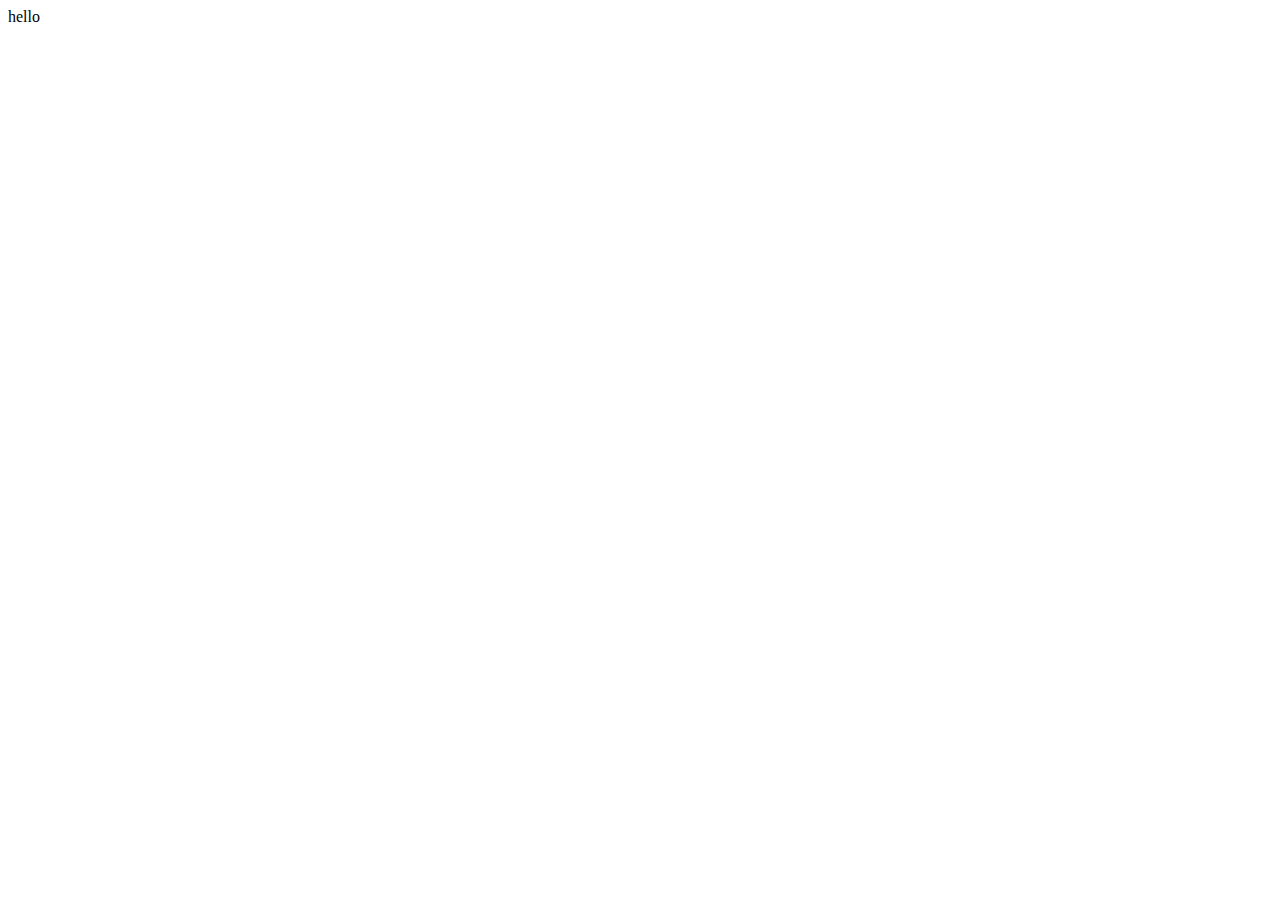
==== index.html @ 144cbc18 "first bit of code" ====
<!DOCTYPE html>
<html lang="en">
<head>
    <meta charset="UTF-8">
    <meta http-equiv="X-UA-Compatible" content="IE=edge">
    <meta name="viewport" content="width=device-width, initial-scale=1.0">
    <title>Document</title>
</head>
<body>
    hello
</body>
</html>
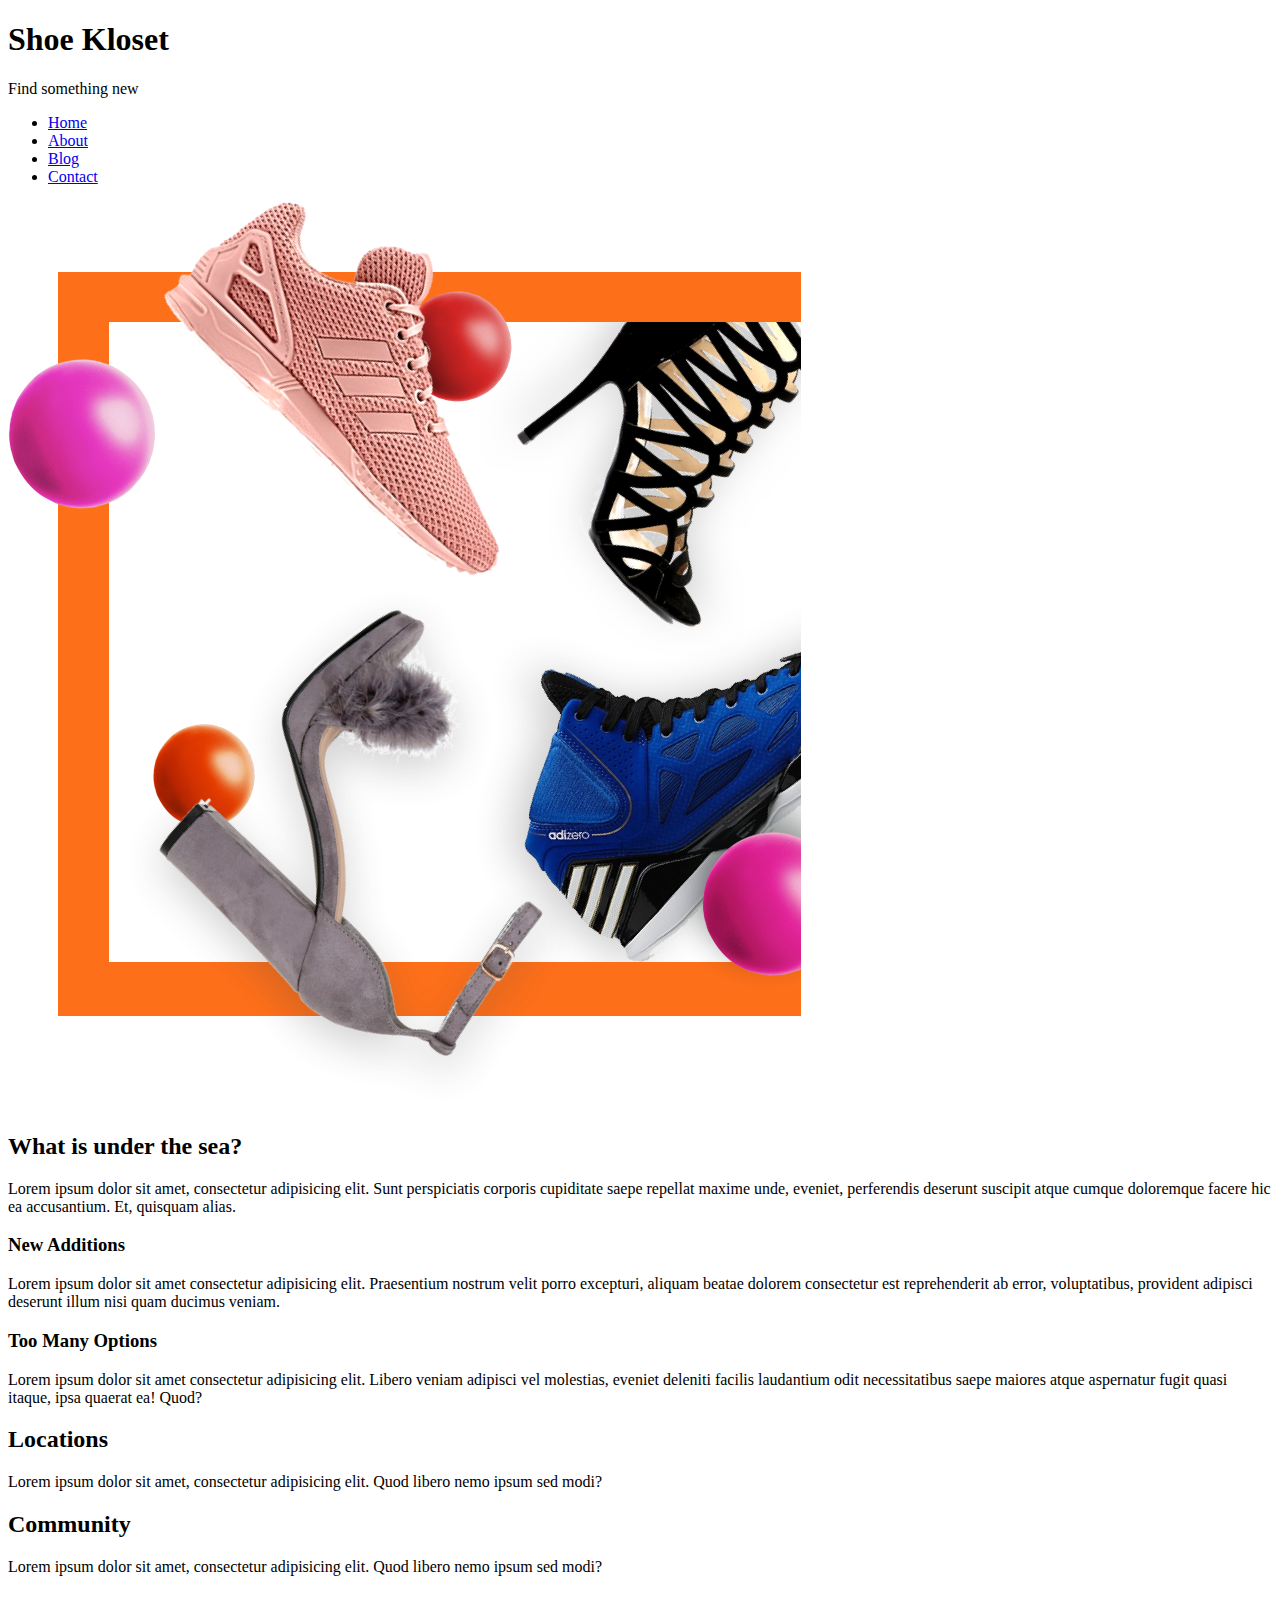
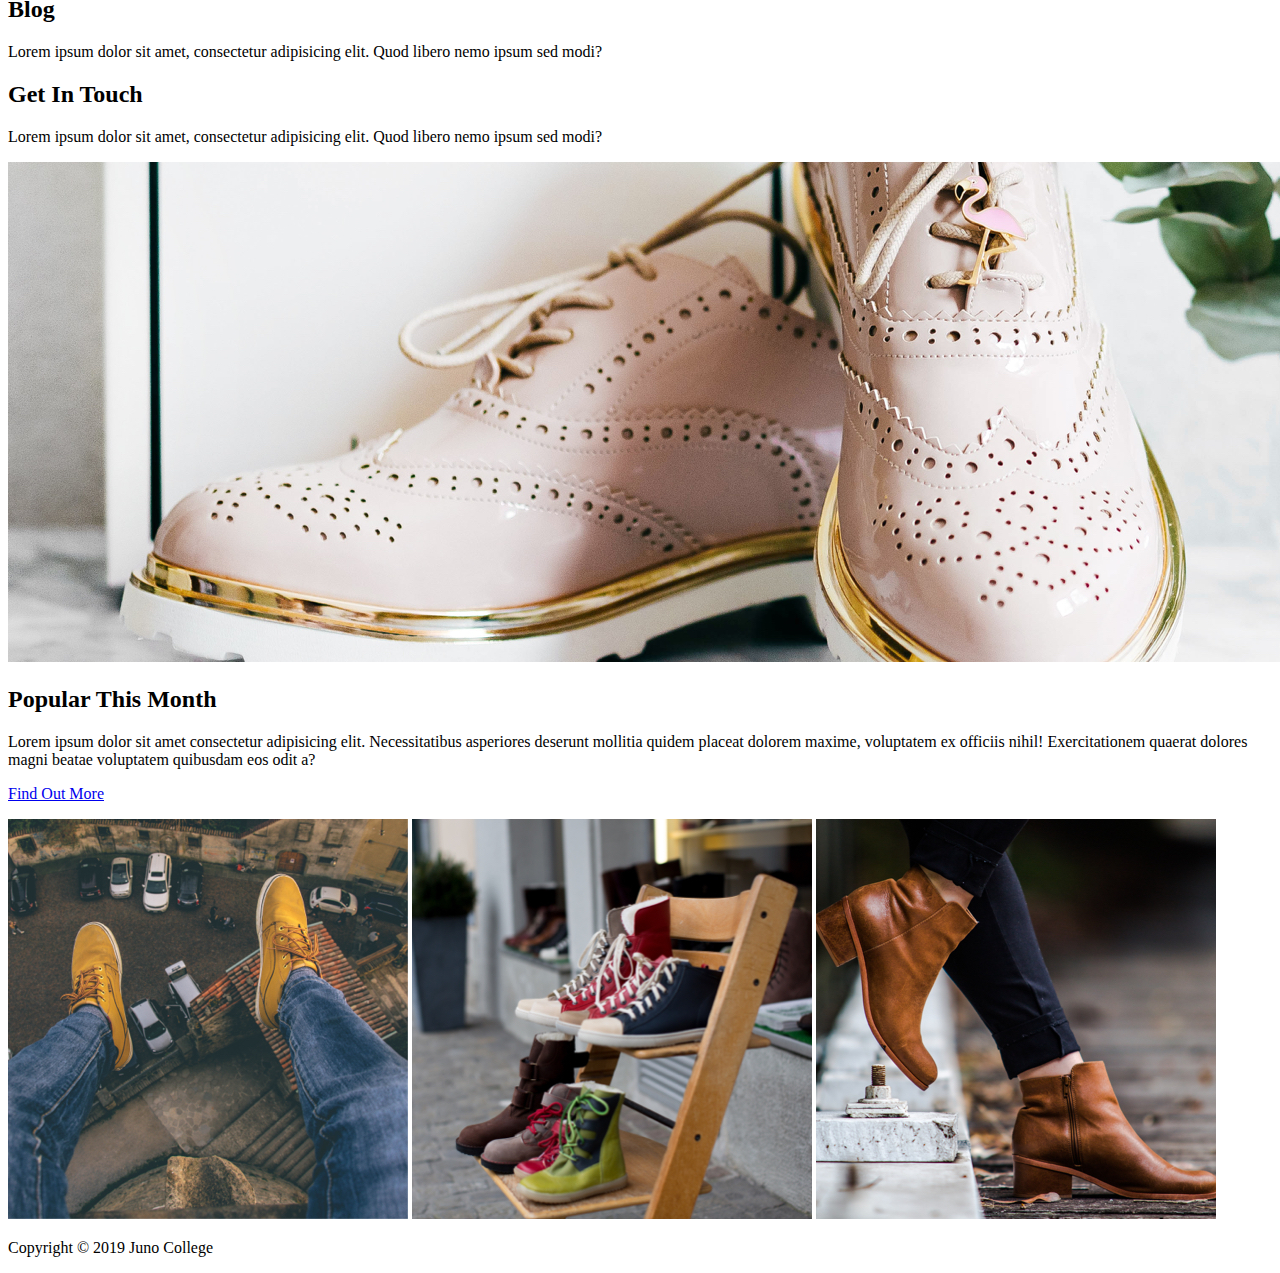
==== commit aa782045: "HTML structure complete" ====
--- a/index.html
+++ b/index.html
@@ -1,12 +1,82 @@
 <!DOCTYPE html>
 <html lang="en">
-<head>
-    <meta charset="UTF-8">
-    <meta http-equiv="X-UA-Compatible" content="IE=edge">
-    <meta name="viewport" content="width=device-width, initial-scale=1.0">
-    <title>Document</title>
-</head>
-<body>
-    hello
-</body>
+    <head>
+        <meta charset="UTF-8">
+        <meta http-equiv="X-UA-Compatible" content="IE=edge">
+        <meta name="viewport" content="width=device-width, initial-scale=1.0">
+        <title>Shoe Kloset</title>
+    </head>
+    <body>
+        <header>
+            <div class="logoText"><h1>Shoe Kloset</h1></div>
+            <div class="tagLine">Find something new</div>
+            <nav>
+                <ul>
+                    <li><a href="./index.html">Home</a></li>
+                    <li><a href="#">About</a></li>
+                    <li><a href="./blog.html">Blog</a></li>
+                    <li><a href="./contact.html">Contact</a></li>
+                </ul>
+            </nav>
+        </header>
+        <div class="floatingBox1"><img src="./assets/home-box-header.png" alt="clipart graphics of shoes and various shapes"></div>
+        <section class="underTheSea">
+            <div class="wrapper flexContainer">
+                <h2>What is under the sea?</h2>
+                <p>Lorem ipsum dolor sit amet, consectetur adipisicing elit. Sunt perspiciatis corporis cupiditate saepe repellat maxime unde, eveniet, perferendis deserunt suscipit atque cumque doloremque facere hic ea accusantium. Et, quisquam alias.</p>
+            </div>
+        </section>
+        <section class="newAdditions">
+            <div class="wrapper flexContainer">
+                <h3>New Additions</h3>
+                <p>Lorem ipsum dolor sit amet consectetur adipisicing elit. Praesentium nostrum velit porro excepturi, aliquam beatae dolorem consectetur est reprehenderit ab error, voluptatibus, provident adipisci deserunt illum nisi quam ducimus veniam.</p>
+            </div>
+        </section>
+        <section class="manyOptions">
+            <div class="wrapper flexContainer">
+                <h3>Too Many Options</h3>
+                <p>Lorem ipsum dolor sit amet consectetur adipisicing elit. Libero veniam adipisci vel molestias, eveniet deleniti facilis laudantium odit necessitatibus saepe maiores atque aspernatur fugit quasi itaque, ipsa quaerat ea! Quod?</p>
+            </div>
+        </section>
+        <section class="middleLinks">
+            <div class="wrapper flexContainer">
+                <div class="locationsBox">
+                    <h2>Locations</h2>
+                    <p>Lorem ipsum dolor sit amet, consectetur adipisicing elit. Quod libero nemo ipsum sed modi?</p>
+                </div>
+                <div class="communityBox">
+                    <h2>Community</h2>
+                    <p>Lorem ipsum dolor sit amet, consectetur adipisicing elit. Quod libero nemo ipsum sed modi?</p>
+                </div>
+                <div class="blogBox">
+                    <h2>Blog</h2>
+                    <p>Lorem ipsum dolor sit amet, consectetur adipisicing elit. Quod libero nemo ipsum sed modi?</p>
+                </div>
+                <div class="contactBox">
+                    <h2>Get In Touch</h2>
+                    <p>Lorem ipsum dolor sit amet, consectetur adipisicing elit. Quod libero nemo ipsum sed modi?</p>
+                </div>
+            </div>
+        </section>
+        <section class="shoeBanner">
+            <img src="./assets/banner.jpg" alt="A fashionable pair of white shoes.">
+        </section>
+        <section class="monthlyFeature">
+            <div class="wrapper flexContainer">
+                <h2>Popular This Month</h2>
+                <p>Lorem ipsum dolor sit amet consectetur adipisicing elit. Necessitatibus asperiores deserunt mollitia quidem placeat dolorem maxime, voluptatem ex officiis nihil! Exercitationem quaerat dolores magni beatae voluptatem quibusdam eos odit a?</p>
+                <p><a href="#">Find Out More</a></p>
+            </div>
+        </section>
+        <section class="bottomGallery">
+            <div class="wrapper flexContainer">
+                <img src="./assets/gallery-image-1.jpg">
+                <img src="./assets/gallery-image-2.jpg">
+                <img src="./assets/gallery-image-3.jpg">
+            </div>
+        </section>
+        <footer>
+            <p>Copyright © 2019 Juno College</p>
+        </footer>
+    </body>
 </html>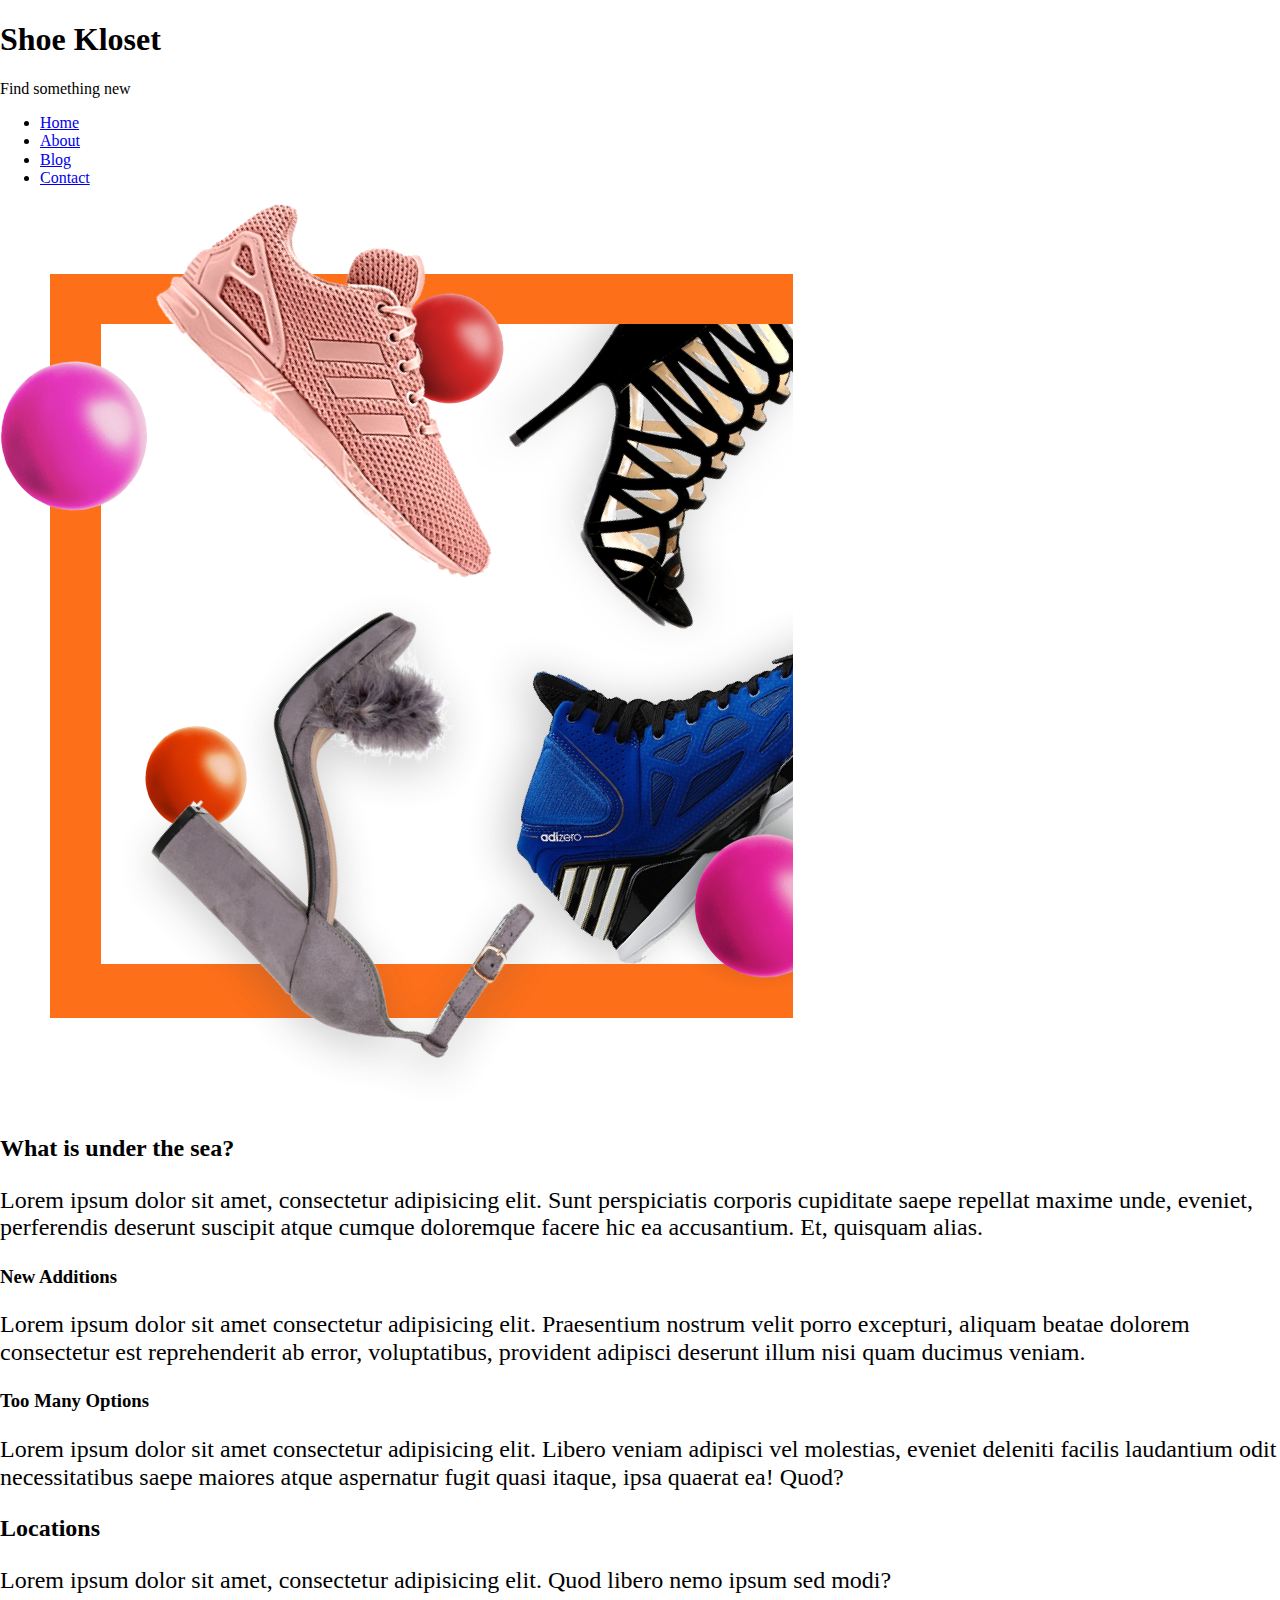
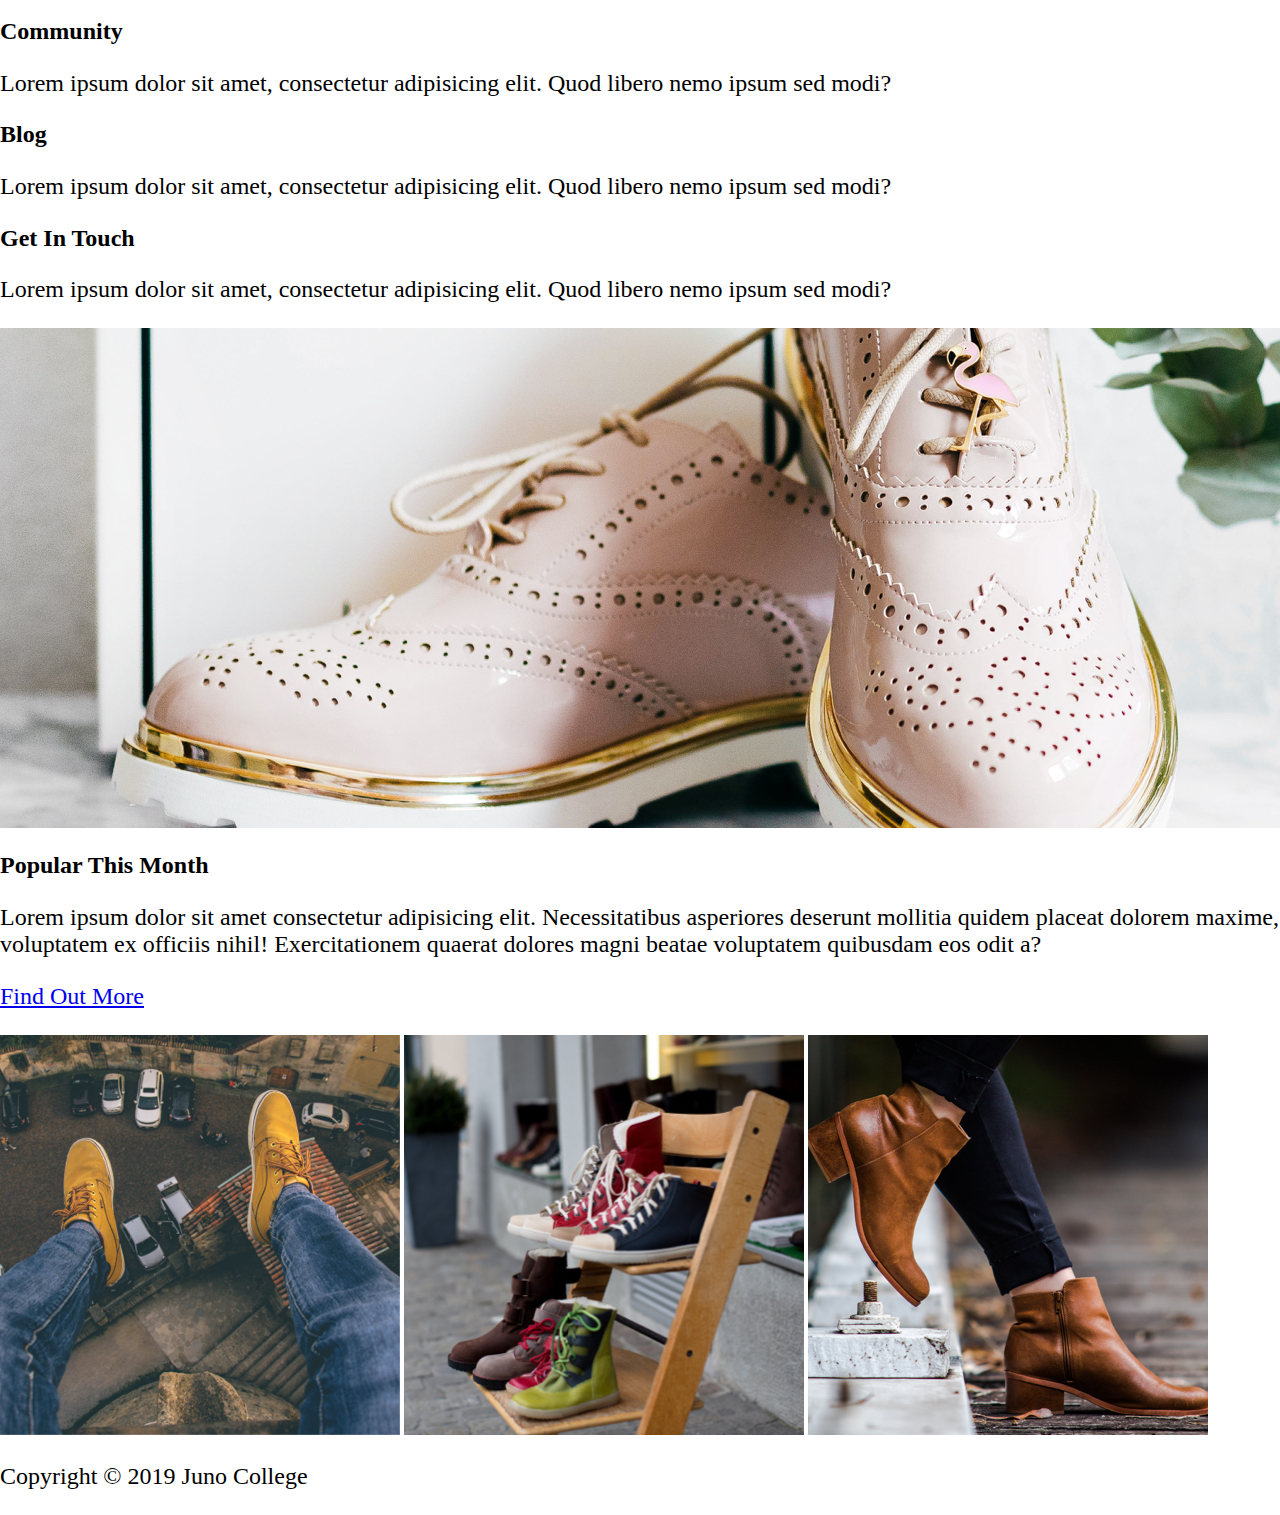
==== commit 2d0ac1e2: "added all sass style files" ====
--- a/index.html
+++ b/index.html
@@ -5,6 +5,7 @@
         <meta http-equiv="X-UA-Compatible" content="IE=edge">
         <meta name="viewport" content="width=device-width, initial-scale=1.0">
         <title>Shoe Kloset</title>
+        <link rel="stylesheet" href="./styles/styles.css">
     </head>
     <body>
         <header>
--- a/styles/styles.css
+++ b/styles/styles.css
@@ -0,0 +1,231 @@
+html {
+  line-height: 1.15;
+  -ms-text-size-adjust: 100%;
+  -webkit-text-size-adjust: 100%;
+}
+
+body {
+  margin: 0;
+}
+
+article, aside, footer, header, nav, section {
+  display: block;
+}
+
+h1 {
+  font-size: 2em;
+  margin: 0.67em 0;
+}
+
+figcaption, figure, main {
+  display: block;
+}
+
+figure {
+  margin: 1em 40px;
+}
+
+hr {
+  -webkit-box-sizing: content-box;
+          box-sizing: content-box;
+  height: 0;
+  overflow: visible;
+}
+
+pre {
+  font-family: monospace, monospace;
+  font-size: 1em;
+}
+
+a {
+  background-color: transparent;
+  -webkit-text-decoration-skip: objects;
+}
+
+abbr[title] {
+  border-bottom: none;
+  text-decoration: underline;
+  -webkit-text-decoration: underline dotted;
+          text-decoration: underline dotted;
+}
+
+b, strong {
+  font-weight: inherit;
+}
+
+b, strong {
+  font-weight: bolder;
+}
+
+code, kbd, samp {
+  font-family: monospace, monospace;
+  font-size: 1em;
+}
+
+dfn {
+  font-style: italic;
+}
+
+mark {
+  background-color: #ff0;
+  color: #000;
+}
+
+small {
+  font-size: 80%;
+}
+
+sub, sup {
+  font-size: 75%;
+  line-height: 0;
+  position: relative;
+  vertical-align: baseline;
+}
+
+sub {
+  bottom: -0.25em;
+}
+
+sup {
+  top: -0.5em;
+}
+
+audio, video {
+  display: inline-block;
+}
+
+audio:not([controls]) {
+  display: none;
+  height: 0;
+}
+
+img {
+  border-style: none;
+}
+
+svg:not(:root) {
+  overflow: hidden;
+}
+
+button, input, optgroup, select, textarea {
+  font-family: sans-serif;
+  font-size: 100%;
+  line-height: 1.15;
+  margin: 0;
+}
+
+button, input {
+  overflow: visible;
+}
+
+button, select {
+  text-transform: none;
+}
+
+button, html [type=button], [type=reset], [type=submit] {
+  -webkit-appearance: button;
+}
+
+button::-moz-focus-inner, [type=button]::-moz-focus-inner, [type=reset]::-moz-focus-inner, [type=submit]::-moz-focus-inner {
+  border-style: none;
+  padding: 0;
+}
+
+button:-moz-focusring, [type=button]:-moz-focusring, [type=reset]:-moz-focusring, [type=submit]:-moz-focusring {
+  outline: 1px dotted ButtonText;
+}
+
+fieldset {
+  padding: 0.35em 0.75em 0.625em;
+}
+
+legend {
+  -webkit-box-sizing: border-box;
+          box-sizing: border-box;
+  color: inherit;
+  display: table;
+  max-width: 100%;
+  padding: 0;
+  white-space: normal;
+}
+
+progress {
+  display: inline-block;
+  vertical-align: baseline;
+}
+
+textarea {
+  overflow: auto;
+}
+
+[type=checkbox], [type=radio] {
+  -webkit-box-sizing: border-box;
+          box-sizing: border-box;
+  padding: 0;
+}
+
+[type=number]::-webkit-inner-spin-button, [type=number]::-webkit-outer-spin-button {
+  height: auto;
+}
+
+[type=search] {
+  -webkit-appearance: textfield;
+  outline-offset: -2px;
+}
+
+[type=search]::-webkit-search-cancel-button, [type=search]::-webkit-search-decoration {
+  -webkit-appearance: none;
+}
+
+::-webkit-file-upload-button {
+  -webkit-appearance: button;
+  font: inherit;
+}
+
+details, menu {
+  display: block;
+}
+
+summary {
+  display: list-item;
+}
+
+canvas {
+  display: inline-block;
+}
+
+template {
+  display: none;
+}
+
+[hidden] {
+  display: none;
+}
+
+html {
+  -webkit-box-sizing: border-box;
+          box-sizing: border-box;
+}
+
+*, *:before, *:after {
+  -webkit-box-sizing: inherit;
+          box-sizing: inherit;
+}
+
+.sr-only {
+  position: absolute;
+  width: 1px;
+  height: 1px;
+  margin: -1px;
+  border: 0;
+  padding: 0;
+  white-space: nowrap;
+  -webkit-clip-path: inset(100%);
+          clip-path: inset(100%);
+  clip: rect(0 0 0 0);
+  overflow: hidden;
+}
+
+p {
+  font-size: x-large;
+}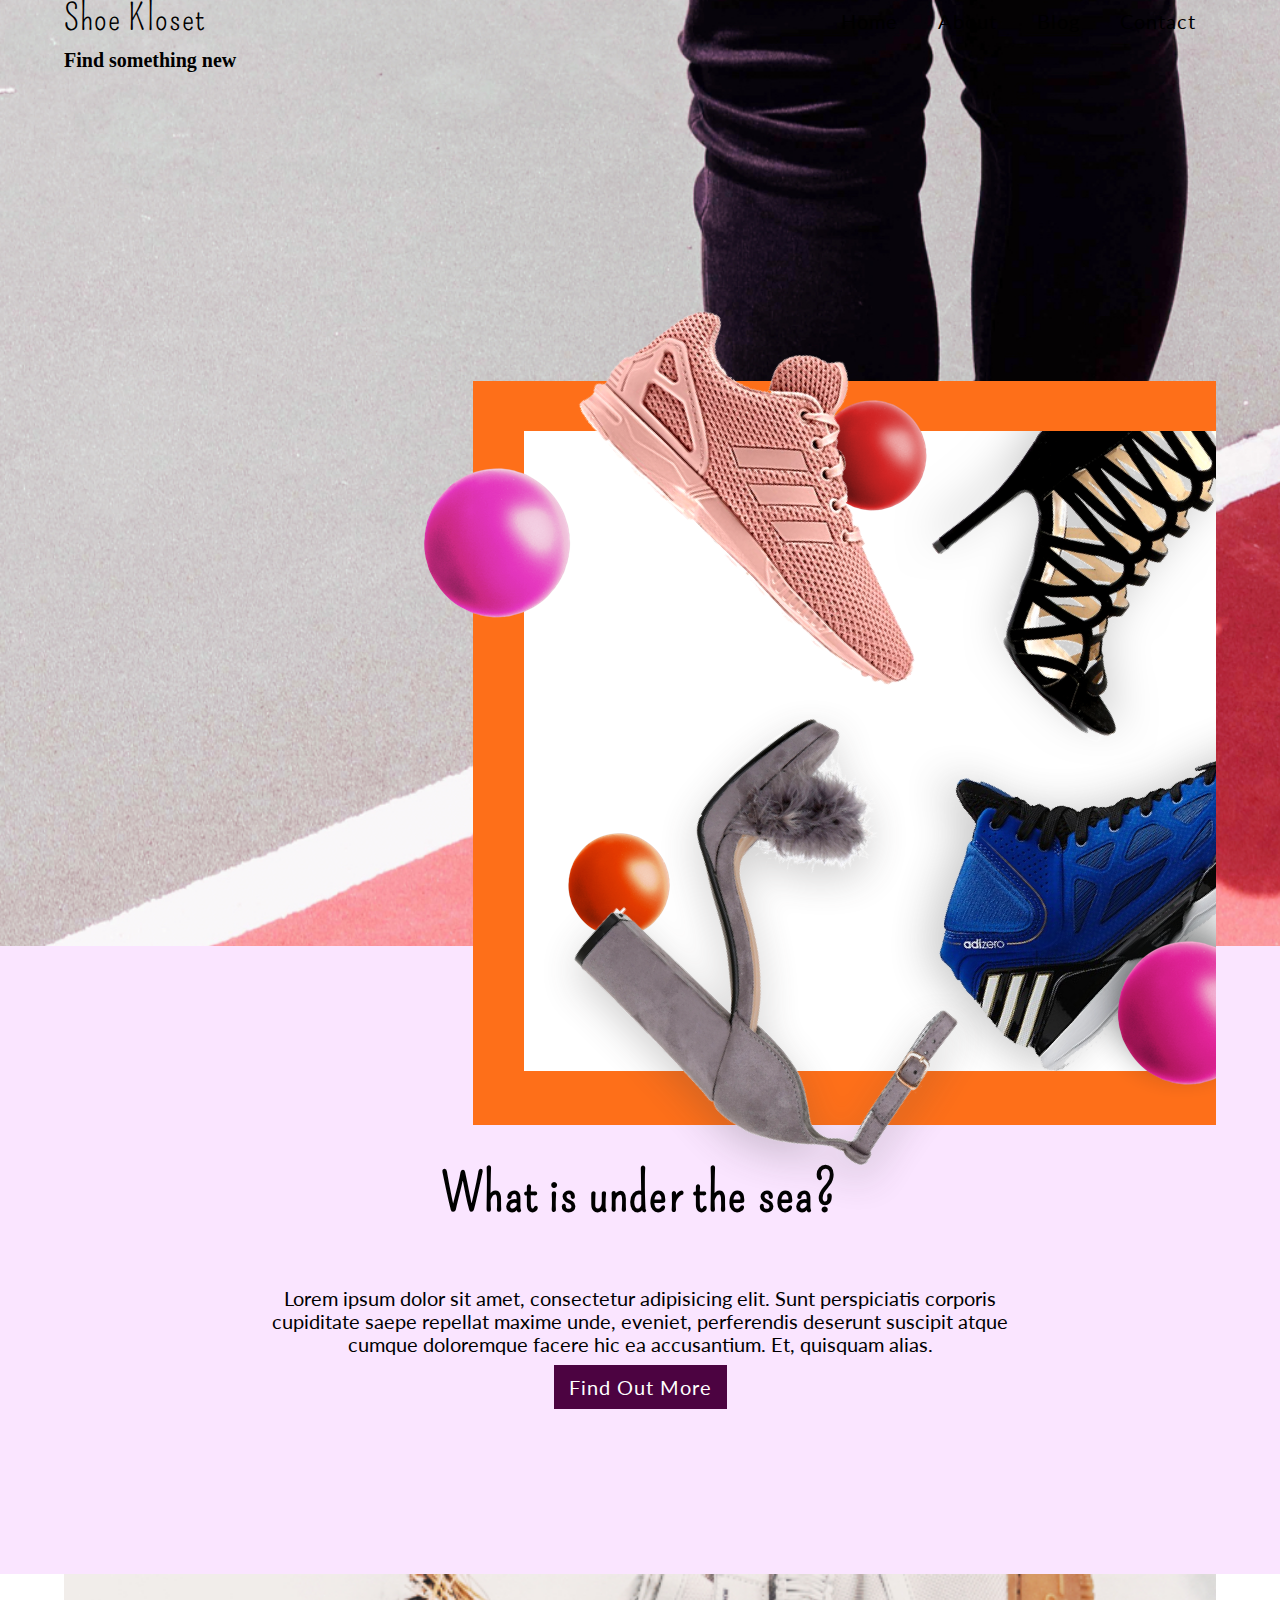
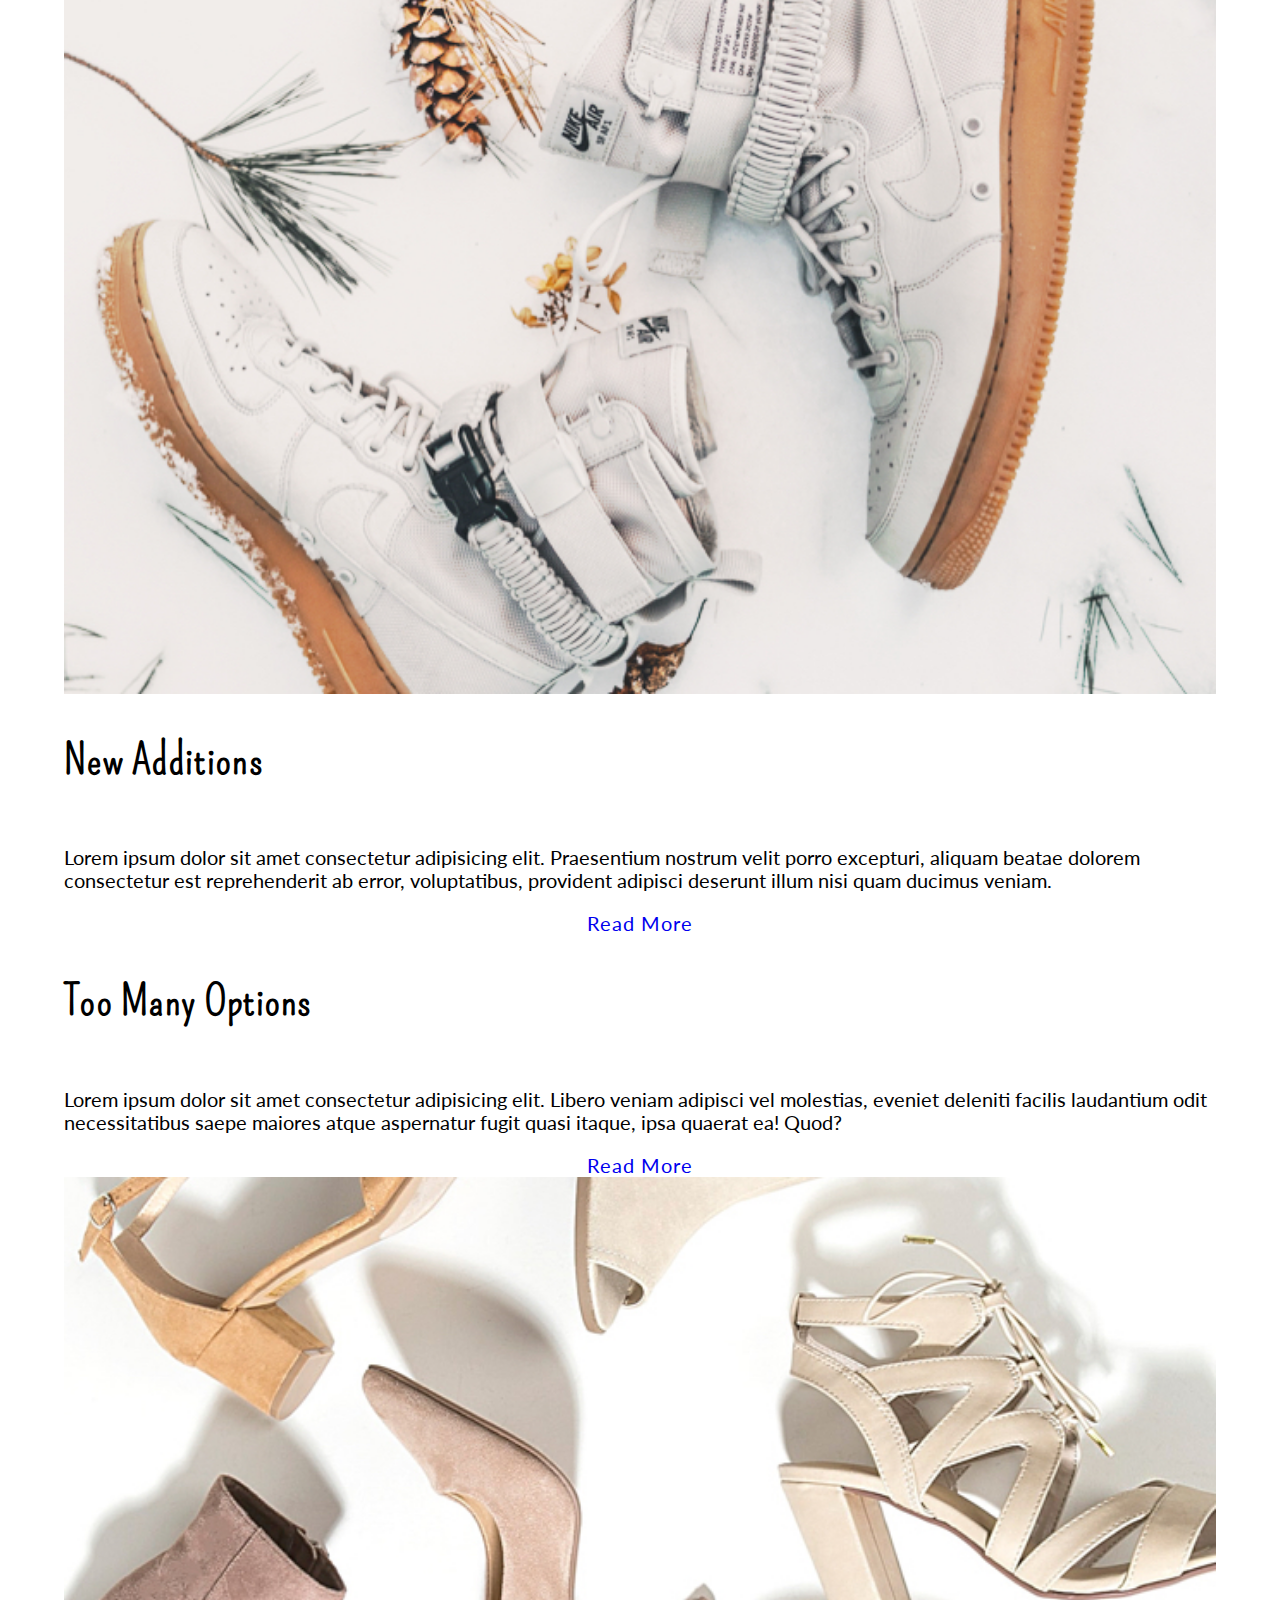
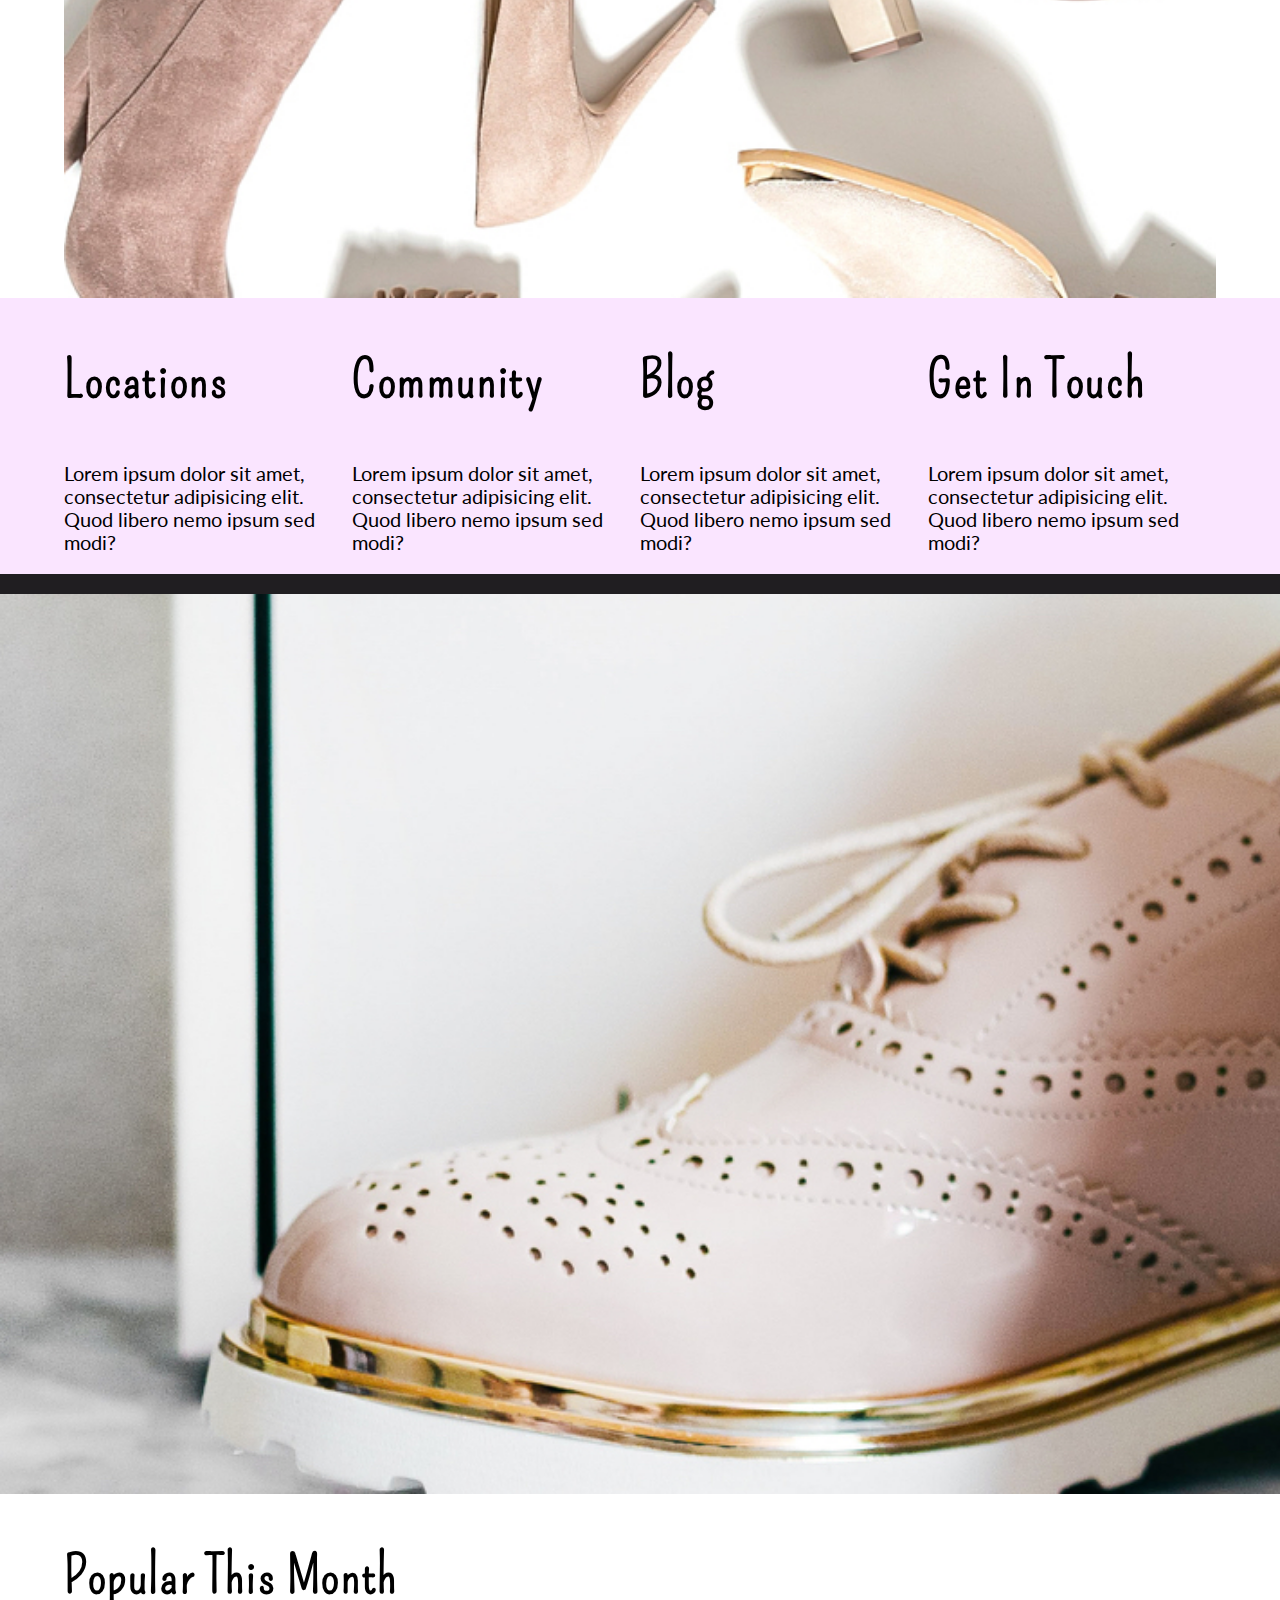
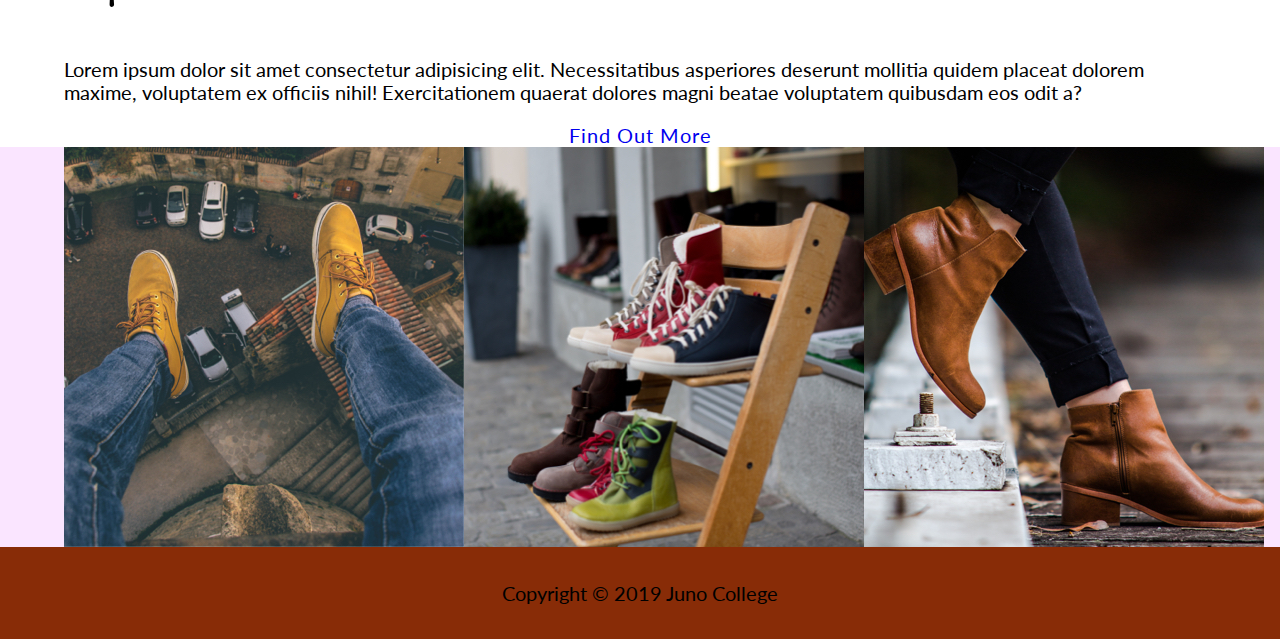
==== commit cd21b834: "initial body CSS styling" ====
--- a/index.html
+++ b/index.html
@@ -6,71 +6,96 @@
         <meta name="viewport" content="width=device-width, initial-scale=1.0">
         <title>Shoe Kloset</title>
         <link rel="stylesheet" href="./styles/styles.css">
+        <link rel="preconnect" href="https://fonts.googleapis.com">
+<link rel="preconnect" href="https://fonts.gstatic.com" crossorigin>
+<link href="https://fonts.googleapis.com/css2?family=Lato:wght@400;700&family=Pompiere&display=swap" rel="stylesheet">
     </head>
     <body>
         <header>
-            <div class="logoText"><h1>Shoe Kloset</h1></div>
-            <div class="tagLine">Find something new</div>
-            <nav>
-                <ul>
-                    <li><a href="./index.html">Home</a></li>
-                    <li><a href="#">About</a></li>
-                    <li><a href="./blog.html">Blog</a></li>
-                    <li><a href="./contact.html">Contact</a></li>
-                </ul>
-            </nav>
+            <div class="wrapper flexContainerCol">
+                <div class="topHeader">
+                    <div class="logoText">Shoe Kloset</div>
+                    <nav>
+                        <ul>
+                            <li><a href="./index.html">Home</a></li>
+                            <li><a href="#">About</a></li>
+                            <li><a href="./blog.html">Blog</a></li>
+                            <li><a href="./contact.html">Contact</a></li>
+                        </ul>
+                    </nav>
+                </div>
+                <div class="botHeader">
+                    <div class="tagLine"><h1>Find something new</h1></div>
+                    <div class="floatingBox1"><img src="./assets/home-box-header.png" alt="clipart graphics of shoes and various shapes"></div>
+                </div>
+            </div>
+            <!-- think about putting this image inside the header position:aboslute change size with media querie, potentially remove image in mobile-->
         </header>
-        <div class="floatingBox1"><img src="./assets/home-box-header.png" alt="clipart graphics of shoes and various shapes"></div>
         <section class="underTheSea">
-            <div class="wrapper flexContainer">
-                <h2>What is under the sea?</h2>
+            <div class="wrapper flexContainerCol">
+                <!-- consider keeping H2 number in order for accessibility -->
+                <h2 class="h4">What is under the sea?</h2>
                 <p>Lorem ipsum dolor sit amet, consectetur adipisicing elit. Sunt perspiciatis corporis cupiditate saepe repellat maxime unde, eveniet, perferendis deserunt suscipit atque cumque doloremque facere hic ea accusantium. Et, quisquam alias.</p>
+                <div class="button"><a href="#">Find Out More</a></div>
             </div>
         </section>
+        <!-- consider grouping the next two sections into one -->
         <section class="newAdditions">
-            <div class="wrapper flexContainer">
-                <h3>New Additions</h3>
+            <div class="wrapper flexContainerCol">
+                <img src="./assets/left-image.jpg" alt="a pair of white leather shoes">
+                <h3 class="h6">New Additions</h3>
                 <p>Lorem ipsum dolor sit amet consectetur adipisicing elit. Praesentium nostrum velit porro excepturi, aliquam beatae dolorem consectetur est reprehenderit ab error, voluptatibus, provident adipisci deserunt illum nisi quam ducimus veniam.</p>
+                <div class="button"><a href="#">Read More</a></div>
             </div>
         </section>
         <section class="manyOptions">
-            <div class="wrapper flexContainer">
-                <h3>Too Many Options</h3>
+            <div class="wrapper flexContainerCol">
+                <h3 class="h6">Too Many Options</h3>
                 <p>Lorem ipsum dolor sit amet consectetur adipisicing elit. Libero veniam adipisci vel molestias, eveniet deleniti facilis laudantium odit necessitatibus saepe maiores atque aspernatur fugit quasi itaque, ipsa quaerat ea! Quod?</p>
+                <div class="button"><a href="#">Read More</a></div>
+                <img src="./assets/right-image.jpg" alt="many beige shoes agains a white background">
             </div>
         </section>
         <section class="middleLinks">
-            <div class="wrapper flexContainer">
+            <div class="wrapper flexContainerRow">
                 <div class="locationsBox">
-                    <h2>Locations</h2>
+                    <!-- add icons -->
+                    <h3 class="h2">Locations</h3>
                     <p>Lorem ipsum dolor sit amet, consectetur adipisicing elit. Quod libero nemo ipsum sed modi?</p>
                 </div>
                 <div class="communityBox">
-                    <h2>Community</h2>
+                    <!-- add icons -->
+                    <h3 class="h2">Community</h3>
                     <p>Lorem ipsum dolor sit amet, consectetur adipisicing elit. Quod libero nemo ipsum sed modi?</p>
                 </div>
                 <div class="blogBox">
-                    <h2>Blog</h2>
+                    <!-- add icons -->
+                    <h3 class="h2">Blog</h3>
                     <p>Lorem ipsum dolor sit amet, consectetur adipisicing elit. Quod libero nemo ipsum sed modi?</p>
                 </div>
                 <div class="contactBox">
-                    <h2>Get In Touch</h2>
+                    <!-- add icons -->
+                    <h3 class="h2">Get In Touch</h3>
                     <p>Lorem ipsum dolor sit amet, consectetur adipisicing elit. Quod libero nemo ipsum sed modi?</p>
                 </div>
             </div>
         </section>
+        <!-- consider making a div part of next section -->
         <section class="shoeBanner">
-            <img src="./assets/banner.jpg" alt="A fashionable pair of white shoes.">
+            <p>&nbsp;</p>
         </section>
         <section class="monthlyFeature">
-            <div class="wrapper flexContainer">
-                <h2>Popular This Month</h2>
-                <p>Lorem ipsum dolor sit amet consectetur adipisicing elit. Necessitatibus asperiores deserunt mollitia quidem placeat dolorem maxime, voluptatem ex officiis nihil! Exercitationem quaerat dolores magni beatae voluptatem quibusdam eos odit a?</p>
-                <p><a href="#">Find Out More</a></p>
+            <div class="wrapper flexContainerRow">
+                <!-- add image -->
+                <div class="monthlyFeatureText">
+                    <h3 class="h2">Popular This Month</h3>
+                    <p>Lorem ipsum dolor sit amet consectetur adipisicing elit. Necessitatibus asperiores deserunt mollitia quidem placeat dolorem maxime, voluptatem ex officiis nihil! Exercitationem quaerat dolores magni beatae voluptatem quibusdam eos odit a?</p>
+                    <div class="button"><a href="#">Find Out More</a></div>
+                </div>
             </div>
         </section>
         <section class="bottomGallery">
-            <div class="wrapper flexContainer">
+            <div class="wrapper flexContainerRow">
                 <img src="./assets/gallery-image-1.jpg">
                 <img src="./assets/gallery-image-2.jpg">
                 <img src="./assets/gallery-image-3.jpg">
--- a/styles/styles.css
+++ b/styles/styles.css
@@ -1,3 +1,158 @@
+footer {
+  background-color: #882c07;
+  margin: auto;
+  text-align: center;
+  padding: 10px 10px 10px 10px;
+}
+
+header {
+  background-image: url(../assets/header-image.jpg);
+  background-repeat: no-repeat;
+  background-size: cover;
+  min-height: 100vh;
+  /* padding: 45px 0; */
+}
+
+.topHeader {
+  display: -webkit-box;
+  display: -ms-flexbox;
+  display: flex;
+  -webkit-box-orient: horizontal;
+  -webkit-box-direction: normal;
+      -ms-flex-direction: row;
+          flex-direction: row;
+  -webkit-box-pack: justify;
+      -ms-flex-pack: justify;
+          justify-content: space-between;
+}
+
+.botHeader {
+  display: -webkit-box;
+  display: -ms-flexbox;
+  display: flex;
+  -webkit-box-orient: horizontal;
+  -webkit-box-direction: normal;
+      -ms-flex-direction: row;
+          flex-direction: row;
+  -webkit-box-pack: justify;
+      -ms-flex-pack: justify;
+          justify-content: space-between;
+}
+
+header nav ul {
+  display: -webkit-box;
+  display: -ms-flexbox;
+  display: flex;
+  -webkit-box-orient: horizontal;
+  -webkit-box-direction: normal;
+      -ms-flex-direction: row;
+          flex-direction: row;
+  position: relative;
+  top: 10px;
+}
+
+header nav li a {
+  margin: 20px 20px;
+  color: #000;
+}
+
+.floatingBox1 {
+  position: relative;
+  top: 275px;
+}
+
+body {
+  background-color: #201e21;
+  margin: 0;
+  padding: 0;
+}
+
+.wrapper {
+  max-width: 1200px;
+  width: 90%;
+  margin: 0 auto;
+}
+
+.flexContainerCol {
+  /* designate flex parent container */
+  display: -webkit-box;
+  display: -ms-flexbox;
+  display: flex;
+  /* definte axis of alignment, horizontally */
+  -webkit-box-orient: vertical;
+  -webkit-box-direction: normal;
+      -ms-flex-direction: column;
+          flex-direction: column;
+}
+
+.flexContainerRow {
+  /* designate flex parent container */
+  display: -webkit-box;
+  display: -ms-flexbox;
+  display: flex;
+  /* definte axis of alignment, horizontally */
+  -webkit-box-orient: horizontal;
+  -webkit-box-direction: normal;
+      -ms-flex-direction: row;
+          flex-direction: row;
+}
+
+ul {
+  padding: 0;
+  margin: 0;
+  list-style: none;
+}
+
+a {
+  text-decoration: none;
+}
+
+.underTheSea {
+  background-color: #fae5ff;
+}
+
+.underTheSea p {
+  text-align: center;
+}
+
+.underTheSea .button a {
+  background-color: #4c0341;
+  padding: 10px 15px;
+  color: #fff;
+}
+
+.underTheSea .wrapper.flexContainerCol {
+  padding: 175px;
+}
+
+.newAdditions {
+  background-color: #fff;
+}
+
+.manyOptions {
+  background-color: #fff;
+}
+
+.middleLinks {
+  background-color: #fae5ff;
+}
+
+.shoeBanner {
+  background-image: url(../assets/banner.jpg);
+  background-repeat: no-repeat;
+  background-size: cover;
+  min-height: 100vh;
+  margin: auto;
+}
+
+.monthlyFeature {
+  background-color: #fff;
+}
+
+.bottomGallery {
+  background-color: #fae5ff;
+}
+
 html {
   line-height: 1.15;
   -ms-text-size-adjust: 100%;
@@ -226,6 +381,79 @@
   overflow: hidden;
 }
 
+html {
+  font-size: 62.5%;
+}
+
+.h1 {
+  font-family: "Pompiere", cursive;
+  font-size: 8rem;
+  line-height: 92px;
+}
+.h1.h1Index {
+  font-size: 11rem;
+  line-height: 64px;
+}
+
+.h2 {
+  font-family: "Pompiere", cursive;
+  font-size: 5.2rem;
+  letter-spacing: 0.16rem;
+}
+
+.h3 {
+  font-family: "Pompiere", cursive;
+  font-size: 3rem;
+  letter-spacing: 0.13rem;
+}
+
+.h4 {
+  font-family: "Pompiere", cursive;
+  font-size: 5.2rem;
+  letter-spacing: 0.12rem;
+  text-align: center;
+}
+
+.h6 {
+  font-family: "Pompiere", cursive;
+  font-size: 4.2rem;
+  letter-spacing: 0.13rem;
+}
+
+nav {
+  font-family: "Lato", sans-serif;
+  font-size: 2rem;
+  letter-spacing: 0.1rem;
+  text-align: center;
+}
+
 p {
-  font-size: x-large;
+  font-family: "Lato", sans-serif;
+  font-size: 2rem;
+}
+
+.logoText {
+  font-family: "Pompiere", cursive;
+  font-size: 3.58rem;
+  line-height: 3.6rem;
+  letter-spacing: 0.11rem;
+}
+
+.button {
+  font-family: "Lato", sans-serif;
+  font-size: 2rem;
+  text-align: center;
+  letter-spacing: 0.1rem;
+}
+
+footer {
+  font-family: "Lato", sans-serif;
+  font-size: 2rem;
+  text-align: center;
+  line-height: 3.2rem;
+}
+
+.sidebarList {
+  font-family: "Lato", sans-serif;
+  font-size: 2rem;
 }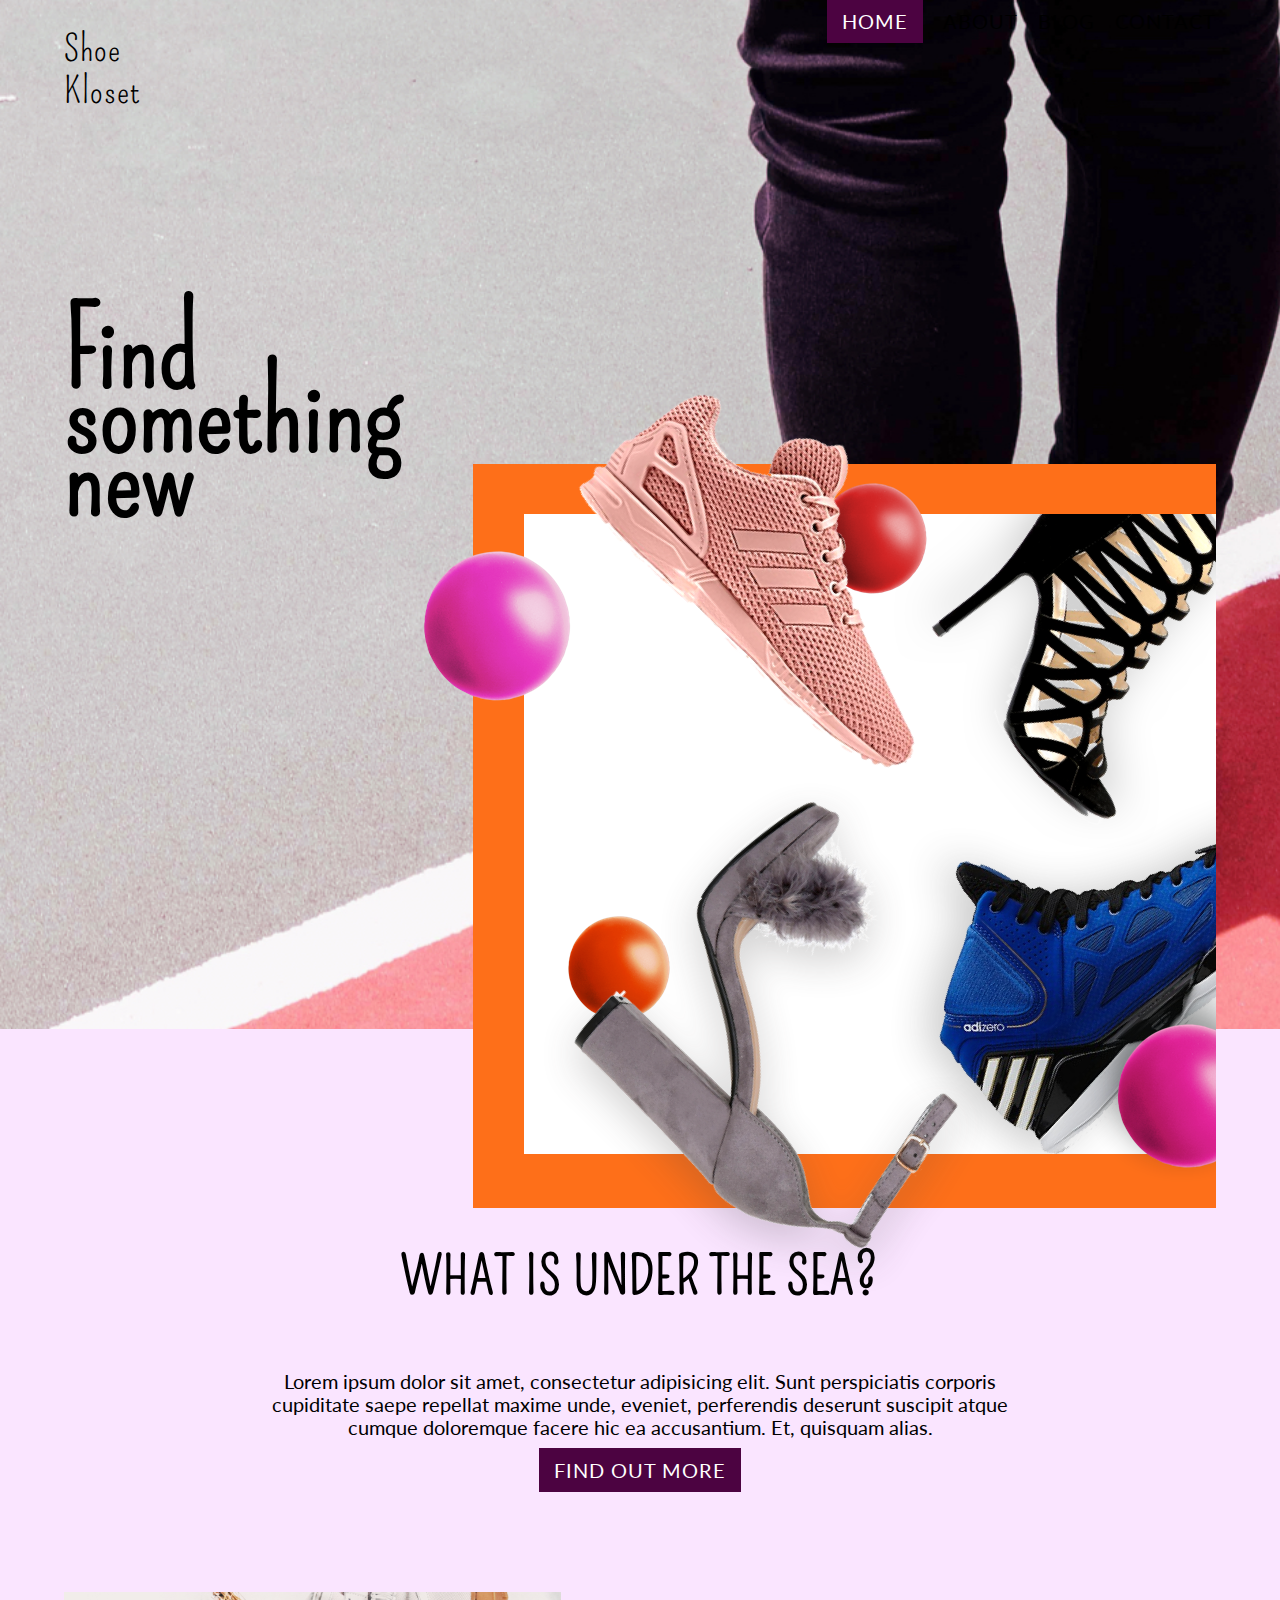
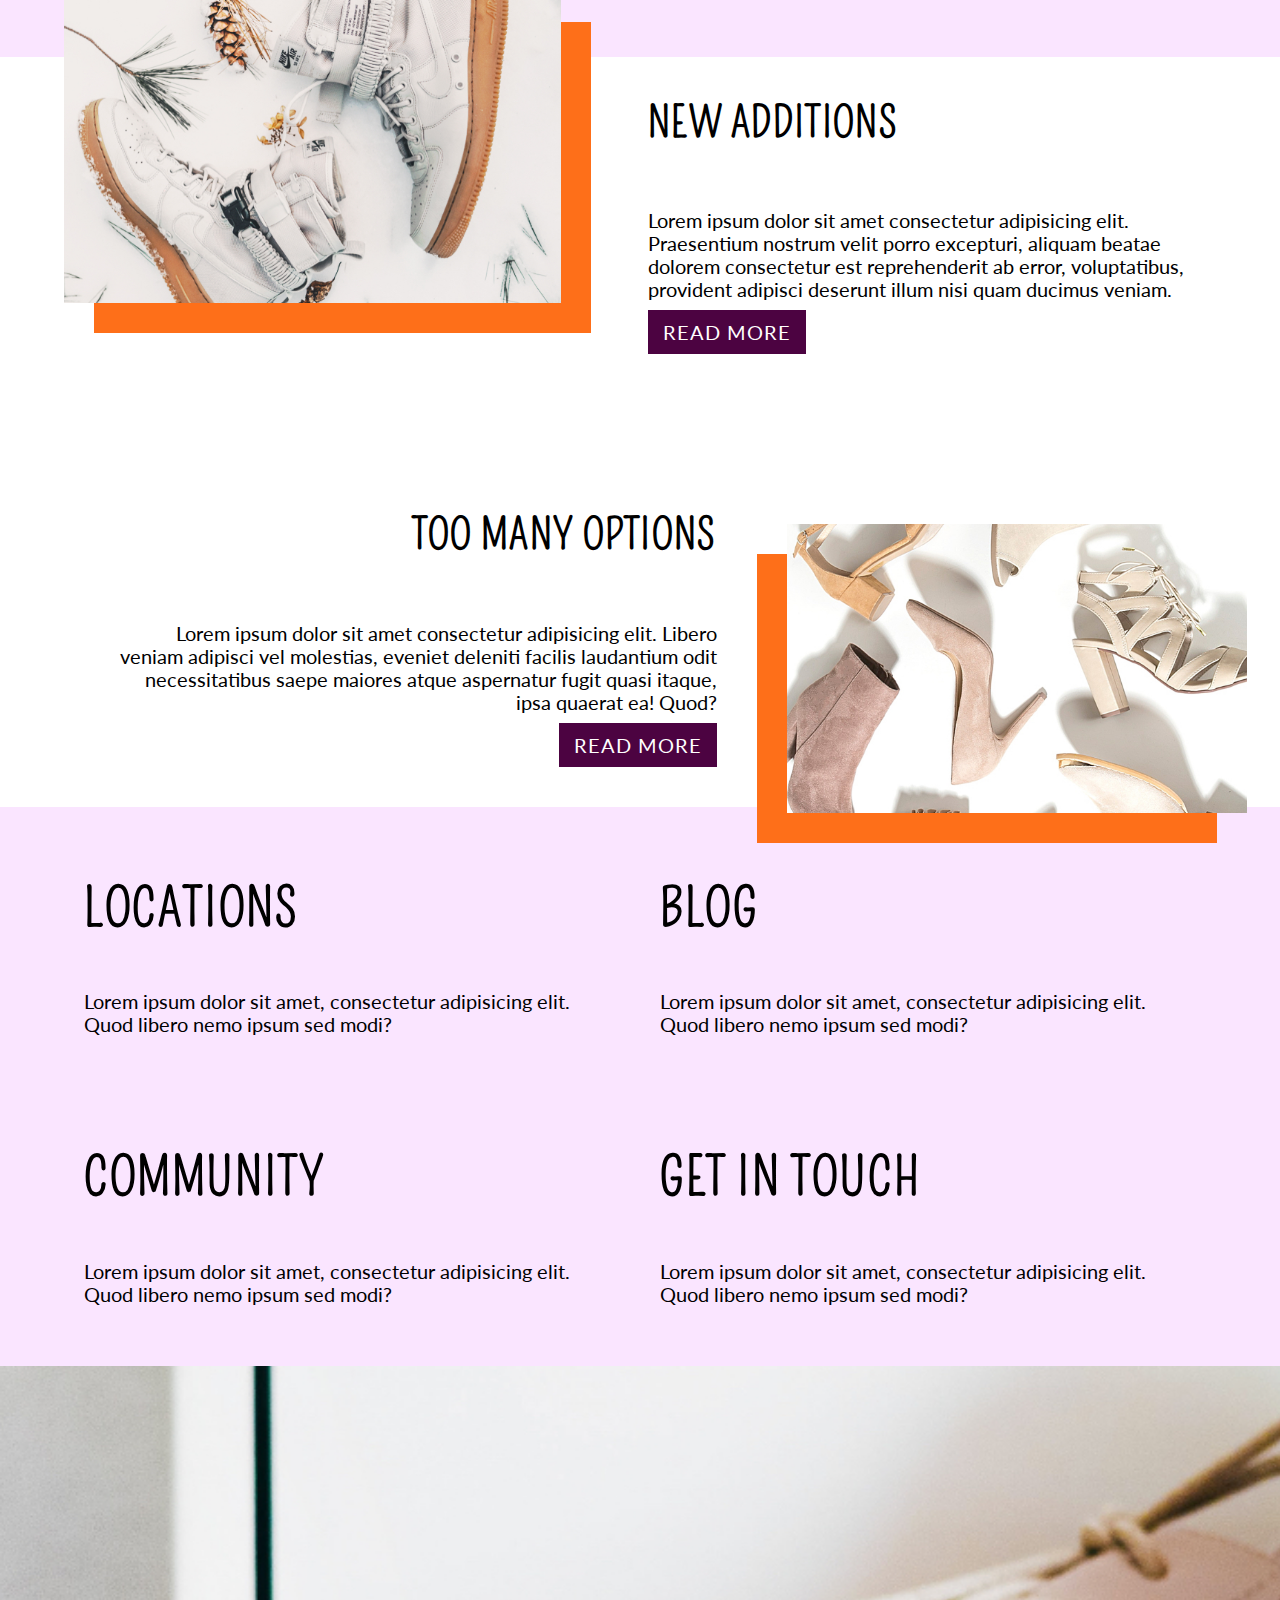
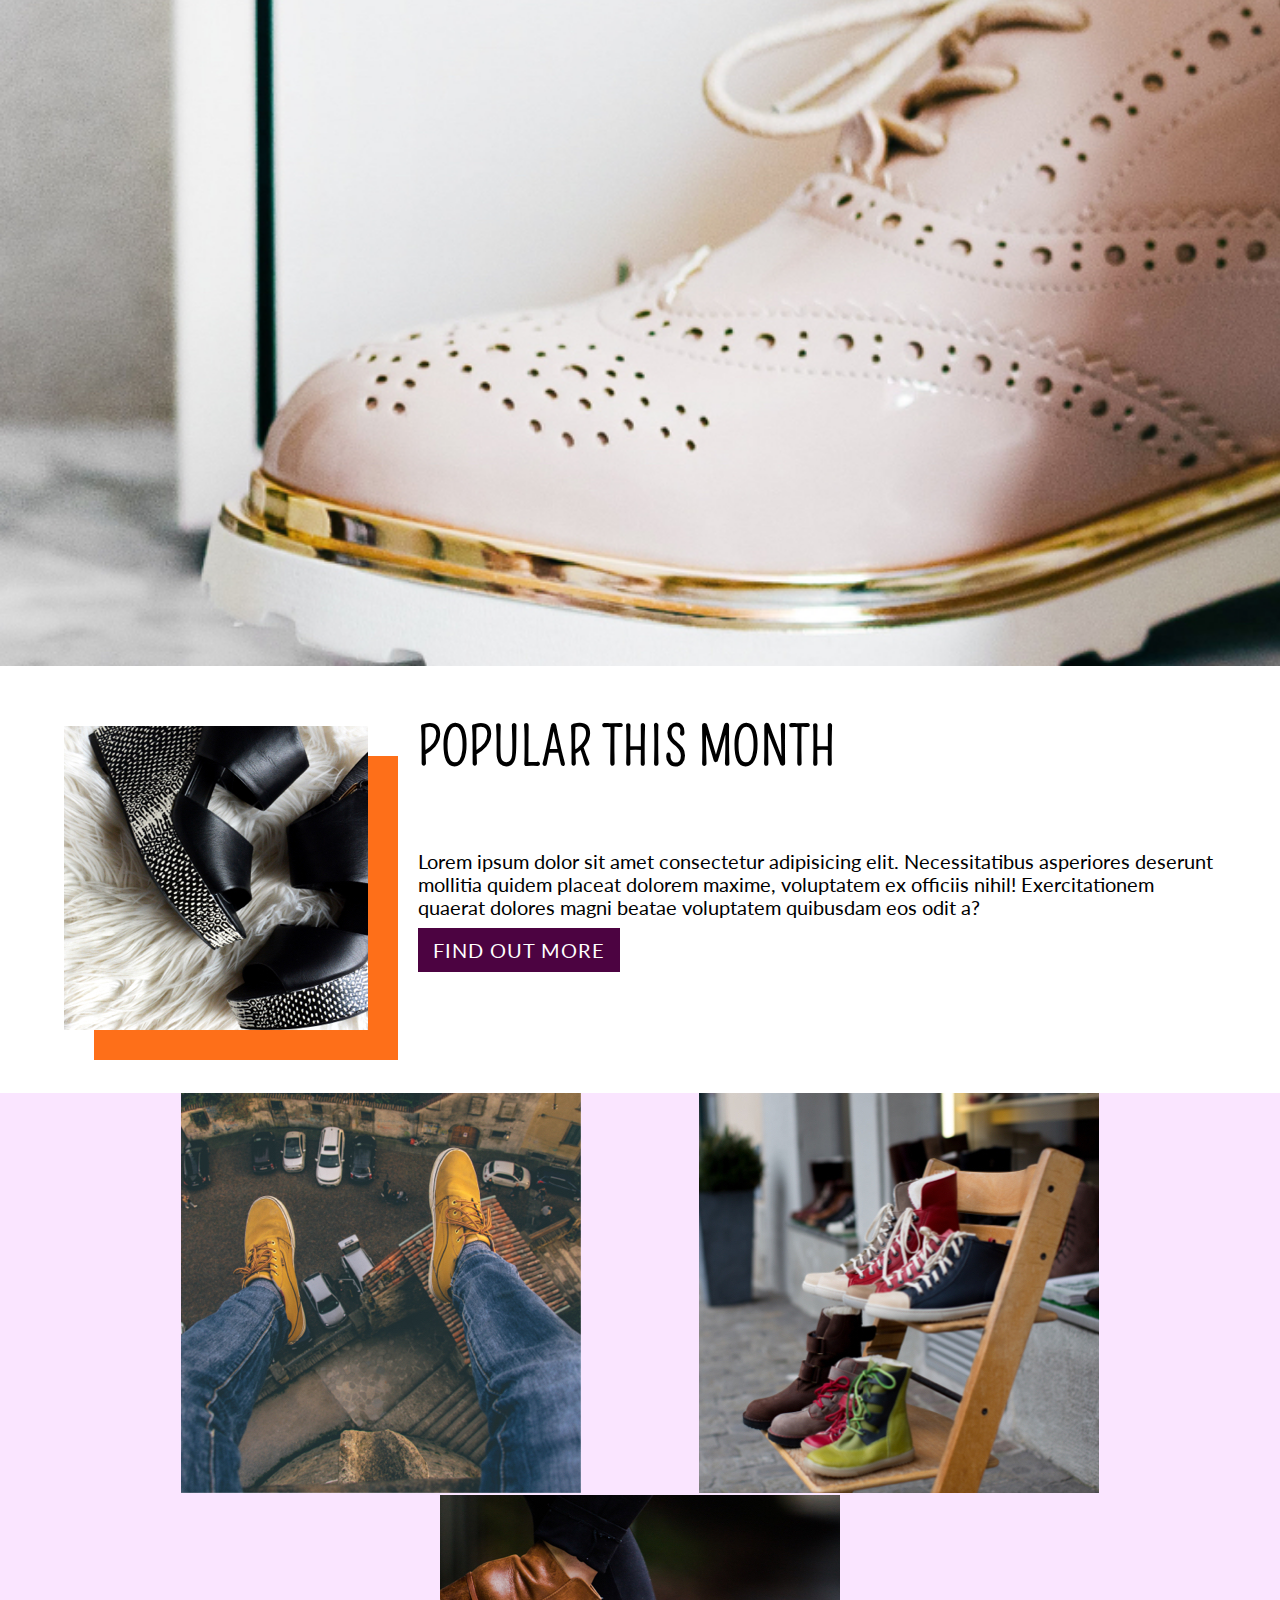
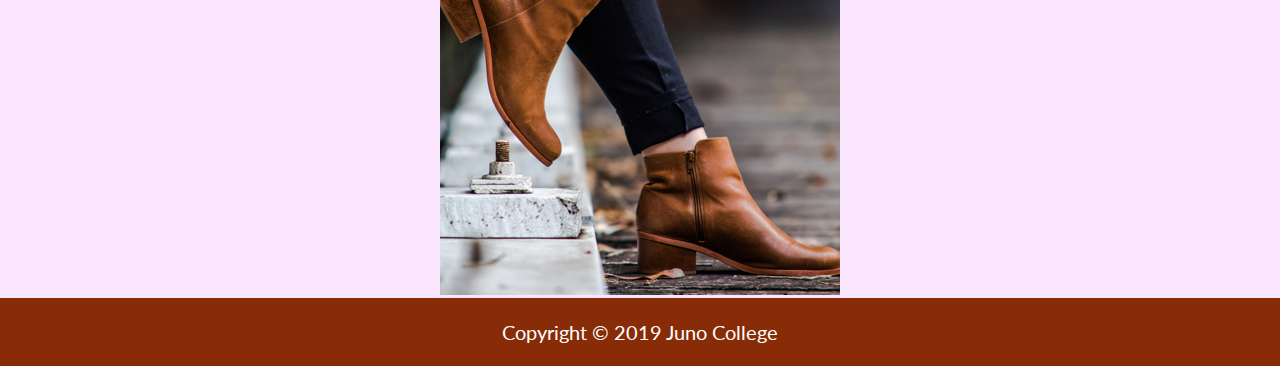
==== commit c35b9b0d: "non mobile CSS complete" ====
--- a/index.html
+++ b/index.html
@@ -14,10 +14,10 @@
         <header>
             <div class="wrapper flexContainerCol">
                 <div class="topHeader">
-                    <div class="logoText">Shoe Kloset</div>
+                    <div class="logoText"><p>Shoe</p><p>Kloset</p></div>
                     <nav>
                         <ul>
-                            <li><a href="./index.html">Home</a></li>
+                            <li class="onThisPage"><a href="./index.html">Home</a></li>
                             <li><a href="#">About</a></li>
                             <li><a href="./blog.html">Blog</a></li>
                             <li><a href="./contact.html">Contact</a></li>
@@ -25,11 +25,10 @@
                     </nav>
                 </div>
                 <div class="botHeader">
-                    <div class="tagLine"><h1>Find something new</h1></div>
+                    <div class="tagLine"><h1 class="h1Index">Find something new</h1></div>
                     <div class="floatingBox1"><img src="./assets/home-box-header.png" alt="clipart graphics of shoes and various shapes"></div>
                 </div>
             </div>
-            <!-- think about putting this image inside the header position:aboslute change size with media querie, potentially remove image in mobile-->
         </header>
         <section class="underTheSea">
             <div class="wrapper flexContainerCol">
@@ -40,43 +39,53 @@
             </div>
         </section>
         <!-- consider grouping the next two sections into one -->
-        <section class="newAdditions">
-            <div class="wrapper flexContainerCol">
-                <img src="./assets/left-image.jpg" alt="a pair of white leather shoes">
-                <h3 class="h6">New Additions</h3>
-                <p>Lorem ipsum dolor sit amet consectetur adipisicing elit. Praesentium nostrum velit porro excepturi, aliquam beatae dolorem consectetur est reprehenderit ab error, voluptatibus, provident adipisci deserunt illum nisi quam ducimus veniam.</p>
-                <div class="button"><a href="#">Read More</a></div>
+        <section class="additionsOptions">
+            <div class="wrapper flexContainerRow">
+                <div class=newAdditionsImage>
+                    <img src="./assets/left-image.jpg" alt="a pair of white leather shoes">
+                </div>
+                <div class="newAdditionsText">
+                    <h3 class="h6">New Additions</h3>
+                    <p>Lorem ipsum dolor sit amet consectetur adipisicing elit. Praesentium nostrum velit porro excepturi, aliquam beatae dolorem consectetur est reprehenderit ab error, voluptatibus, provident adipisci deserunt illum nisi quam ducimus veniam.</p>
+                    <div class="button"><a href="#">Read More</a></div>
+                </div>
             </div>
-        </section>
-        <section class="manyOptions">
-            <div class="wrapper flexContainerCol">
-                <h3 class="h6">Too Many Options</h3>
-                <p>Lorem ipsum dolor sit amet consectetur adipisicing elit. Libero veniam adipisci vel molestias, eveniet deleniti facilis laudantium odit necessitatibus saepe maiores atque aspernatur fugit quasi itaque, ipsa quaerat ea! Quod?</p>
-                <div class="button"><a href="#">Read More</a></div>
-                <img src="./assets/right-image.jpg" alt="many beige shoes agains a white background">
+            <div class="wrapper flexContainerRow">
+                <div class="manyOptionsText">
+                    <h3 class="h6">Too Many Options</h3>
+                    <p>Lorem ipsum dolor sit amet consectetur adipisicing elit. Libero veniam adipisci vel molestias, eveniet deleniti facilis laudantium odit necessitatibus saepe maiores atque aspernatur fugit quasi itaque, ipsa quaerat ea! Quod?</p>
+                    <div class="button"><a href="#">Read More</a></div>
+                </div>
+                <div class="manyOptionsImage">
+                    <img src="./assets/right-image.jpg" alt="many beige shoes agains a white background">
+                </div>
             </div>
         </section>
         <section class="middleLinks">
             <div class="wrapper flexContainerRow">
-                <div class="locationsBox">
-                    <!-- add icons -->
-                    <h3 class="h2">Locations</h3>
-                    <p>Lorem ipsum dolor sit amet, consectetur adipisicing elit. Quod libero nemo ipsum sed modi?</p>
+                <div class ="middleLinksInnerRow">
+                    <div class="middleLinksBox">
+                        <!-- add icons -->
+                        <h3 class="h2">Locations</h3>
+                        <p>Lorem ipsum dolor sit amet, consectetur adipisicing elit. Quod libero nemo ipsum sed modi?</p>
+                    </div>
+                    <div class="middleLinksBox">
+                        <!-- add icons -->
+                        <h3 class="h2">Community</h3>
+                        <p>Lorem ipsum dolor sit amet, consectetur adipisicing elit. Quod libero nemo ipsum sed modi?</p>
+                    </div>
                 </div>
-                <div class="communityBox">
-                    <!-- add icons -->
-                    <h3 class="h2">Community</h3>
-                    <p>Lorem ipsum dolor sit amet, consectetur adipisicing elit. Quod libero nemo ipsum sed modi?</p>
-                </div>
-                <div class="blogBox">
-                    <!-- add icons -->
-                    <h3 class="h2">Blog</h3>
-                    <p>Lorem ipsum dolor sit amet, consectetur adipisicing elit. Quod libero nemo ipsum sed modi?</p>
-                </div>
-                <div class="contactBox">
-                    <!-- add icons -->
-                    <h3 class="h2">Get In Touch</h3>
-                    <p>Lorem ipsum dolor sit amet, consectetur adipisicing elit. Quod libero nemo ipsum sed modi?</p>
+                <div class ="middleLinksInnerRow">
+                    <div class="middleLinksBox">
+                        <!-- add icons -->
+                        <h3 class="h2">Blog</h3>
+                        <p>Lorem ipsum dolor sit amet, consectetur adipisicing elit. Quod libero nemo ipsum sed modi?</p>
+                    </div>
+                    <div class="middleLinksBox">
+                        <!-- add icons -->
+                        <h3 class="h2">Get In Touch</h3>
+                        <p>Lorem ipsum dolor sit amet, consectetur adipisicing elit. Quod libero nemo ipsum sed modi?</p>
+                    </div>
                 </div>
             </div>
         </section>
@@ -86,7 +95,9 @@
         </section>
         <section class="monthlyFeature">
             <div class="wrapper flexContainerRow">
-                <!-- add image -->
+                <div class="monthlyFeatureImg">
+                    <img src="./assets/square-image.jpg" alt="A black pair of shoes with metal studs on them.">
+                </div>
                 <div class="monthlyFeatureText">
                     <h3 class="h2">Popular This Month</h3>
                     <p>Lorem ipsum dolor sit amet consectetur adipisicing elit. Necessitatibus asperiores deserunt mollitia quidem placeat dolorem maxime, voluptatem ex officiis nihil! Exercitationem quaerat dolores magni beatae voluptatem quibusdam eos odit a?</p>
@@ -96,9 +107,11 @@
         </section>
         <section class="bottomGallery">
             <div class="wrapper flexContainerRow">
-                <img src="./assets/gallery-image-1.jpg">
-                <img src="./assets/gallery-image-2.jpg">
-                <img src="./assets/gallery-image-3.jpg">
+                <ul class="bottomGalleryImg">
+                    <li><img src="./assets/gallery-image-1.jpg"></li>
+                    <li><img src="./assets/gallery-image-2.jpg"></li>
+                    <li><img src="./assets/gallery-image-3.jpg"></li>
+                </ul>
             </div>
         </section>
         <footer>
--- a/styles/styles.css
+++ b/styles/styles.css
@@ -3,6 +3,10 @@
   margin: auto;
   text-align: center;
   padding: 10px 10px 10px 10px;
+}
+
+footer p {
+  color: #fff;
 }
 
 header {
@@ -13,6 +17,20 @@
   /* padding: 45px 0; */
 }
 
+.blogHeader {
+  background-image: url(../assets/blog-header.jpg);
+  background-repeat: no-repeat;
+  background-size: cover;
+  min-height: 100vh;
+}
+
+.contactHeader {
+  background-image: url(../assets/contact-image.jpg);
+  background-repeat: no-repeat;
+  background-size: cover;
+  min-height: 100vh;
+}
+
 .topHeader {
   display: -webkit-box;
   display: -ms-flexbox;
@@ -52,17 +70,50 @@
 }
 
 header nav li a {
-  margin: 20px 20px;
+  margin: 20px 0px 0px 20px;
   color: #000;
 }
 
+header nav li a:hover {
+  background-color: #882c07;
+  color: #fff;
+}
+
+li.onThisPage a {
+  background-color: #4c0341;
+  padding: 10px 15px;
+  color: #fff;
+}
+
+.logoText {
+  position: relative;
+  top: 10px;
+}
+
+.tagLine {
+  position: relative;
+  top: 125px;
+}
+
+.tagLineBlog {
+  position: relative;
+  top: 425px;
+  left: 640px;
+}
+
+.tagLineContact {
+  position: relative;
+  top: 425px;
+  left: 365px;
+}
+
 .floatingBox1 {
   position: relative;
   top: 275px;
 }
 
 body {
-  background-color: #201e21;
+  background-color: #fae5ff;
   margin: 0;
   padding: 0;
 }
@@ -105,6 +156,11 @@
 
 a {
   text-decoration: none;
+  color: #000;
+}
+
+a:visited {
+  color: #000;
 }
 
 .underTheSea {
@@ -129,12 +185,79 @@
   background-color: #fff;
 }
 
-.manyOptions {
+.newAdditionsImage img {
+  position: relative;
+  top: -65px;
+  -webkit-box-shadow: 30px 30px 0px #fe6f19;
+          box-shadow: 30px 30px 0px #fe6f19;
+  width: 270%;
+  height: auto;
+}
+
+.newAdditionsText {
+  display: -webkit-box;
+  display: -ms-flexbox;
+  display: flex;
+  -webkit-box-orient: vertical;
+  -webkit-box-direction: normal;
+      -ms-flex-direction: column;
+          flex-direction: column;
+  -webkit-box-align: start;
+      -ms-flex-align: start;
+          align-items: flex-start;
+  padding: 0px 0px 75px 400px;
+}
+
+.newAdditions .button a {
+  background-color: #4c0341;
+  padding: 10px 15px;
+  color: #fff;
+}
+
+.additionsOptions {
   background-color: #fff;
+}
+
+.additionsOptions .button a {
+  background-color: #4c0341;
+  padding: 10px 15px;
+  color: #fff;
+}
+
+.manyOptionsImage img {
+  position: relative;
+  top: 105px;
+  right: 220px;
+  -webkit-box-shadow: -30px 30px 0px #fe6f19;
+          box-shadow: -30px 30px 0px #fe6f19;
+  width: 220%;
+  height: auto;
+}
+
+.manyOptionsText {
+  display: -webkit-box;
+  display: -ms-flexbox;
+  display: flex;
+  -webkit-box-orient: vertical;
+  -webkit-box-direction: normal;
+      -ms-flex-direction: column;
+          flex-direction: column;
+  -webkit-box-align: end;
+      -ms-flex-align: end;
+          align-items: flex-end;
+  padding: 50px 290px 50px 50px;
+}
+
+.manyOptionsText p {
+  text-align: right;
 }
 
 .middleLinks {
   background-color: #fae5ff;
+}
+
+.middleLinksBox {
+  padding: 20px;
 }
 
 .shoeBanner {
@@ -143,14 +266,208 @@
   background-size: cover;
   min-height: 100vh;
   margin: auto;
+  font-size: 0;
 }
 
 .monthlyFeature {
   background-color: #fff;
 }
 
+.monthlyFeature .flexContainerRow {
+  display: -webkit-box;
+  display: -ms-flexbox;
+  display: flex;
+  -webkit-box-orient: horizontal;
+  -webkit-box-direction: normal;
+      -ms-flex-direction: row;
+          flex-direction: row;
+  -webkit-box-pack: justify;
+      -ms-flex-pack: justify;
+          justify-content: space-between;
+}
+
+.monthlyFeatureImg {
+  padding: 60px 0px 60px 0px;
+}
+
+.monthlyFeatureImg img {
+  -webkit-box-shadow: 30px 30px 0px #fe6f19;
+          box-shadow: 30px 30px 0px #fe6f19;
+}
+
+.monthlyFeatureText {
+  display: -webkit-box;
+  display: -ms-flexbox;
+  display: flex;
+  -webkit-box-orient: vertical;
+  -webkit-box-direction: normal;
+      -ms-flex-direction: column;
+          flex-direction: column;
+  -webkit-box-align: start;
+      -ms-flex-align: start;
+          align-items: flex-start;
+  padding: 0px 0px 75px 50px;
+}
+
+.monthlyFeatureText .button a {
+  background-color: #4c0341;
+  padding: 10px 15px;
+  color: #fff;
+}
+
 .bottomGallery {
   background-color: #fae5ff;
+}
+
+.bottomGalleryImg {
+  display: -webkit-box;
+  display: -ms-flexbox;
+  display: flex;
+  -webkit-box-orient: horizontal;
+  -webkit-box-direction: normal;
+      -ms-flex-direction: row;
+          flex-direction: row;
+  -ms-flex-wrap: wrap;
+      flex-wrap: wrap;
+  -webkit-box-pack: space-evenly;
+      -ms-flex-pack: space-evenly;
+          justify-content: space-evenly;
+  padding: 0 0;
+}
+
+.button a:hover {
+  background-color: #882c07;
+}
+
+.floatingBox2 {
+  position: relative;
+  top: -225px;
+  left: 100px;
+}
+
+.floatingBox2 img {
+  max-width: 90%;
+  height: auto;
+  -webkit-box-shadow: -30px 30px 0px #fe6f19;
+          box-shadow: -30px 30px 0px #fe6f19;
+}
+
+.blogContent {
+  display: -webkit-box;
+  display: -ms-flexbox;
+  display: flex;
+  -webkit-box-orient: horizontal;
+  -webkit-box-direction: normal;
+      -ms-flex-direction: row;
+          flex-direction: row;
+}
+
+.blogText {
+  position: relative;
+  top: -200px;
+}
+
+.blogPost {
+  background-color: #fff;
+}
+
+.commentBox {
+  display: -webkit-box;
+  display: -ms-flexbox;
+  display: flex;
+  -webkit-box-orient: horizontal;
+  -webkit-box-direction: normal;
+      -ms-flex-direction: row;
+          flex-direction: row;
+}
+
+.commentImg {
+  padding: 0 20px 0 0;
+}
+
+fieldset {
+  border: 0;
+}
+
+.commentsTop {
+  display: -webkit-box;
+  display: -ms-flexbox;
+  display: flex;
+  -webkit-box-pack: justify;
+      -ms-flex-pack: justify;
+          justify-content: space-between;
+}
+
+.sidebarText {
+  background-color: #fff;
+  width: 70%;
+  padding: 20px;
+  position: relative;
+  top: 100px;
+}
+
+ul.sidebarList {
+  list-style-type: disc;
+  padding: 0 10px 10px 20px;
+}
+
+.contactForm {
+  background-color: #fff;
+  padding: 50px;
+  -webkit-box-shadow: -25px 25px 0px #fe6f19;
+          box-shadow: -25px 25px 0px #fe6f19;
+  position: relative;
+  top: -140px;
+  left: 100px;
+}
+
+.socialIcons i {
+  padding: 0 20px 0 0;
+}
+
+.sideBar {
+  position: relative;
+  top: 50px;
+}
+
+input[type=text] {
+  border-bottom: 2px solid #fe6f19;
+  border-top: 0;
+  border-left: 0;
+  border-right: 0;
+  padding: 10px 10px;
+  width: 45%;
+  margin: 0;
+  color: #000;
+}
+
+textarea {
+  border: 2px solid #fe6f19;
+  width: 100%;
+  padding: 10px 10px;
+  color: #000;
+}
+
+button.submit {
+  background: #4c0341;
+  width: 100%;
+  border: none;
+  padding: 10px 10px;
+  color: #fff;
+  text-transform: uppercase;
+  font-family: "Lato", sans-serif;
+  font-size: 2rem;
+}
+
+button[type=submit] {
+  background: #882c07;
+  width: 100%;
+  border: none;
+  padding: 10px 10px;
+  color: #fff;
+  text-transform: uppercase;
+  font-family: "Lato", sans-serif;
+  font-size: 2rem;
 }
 
 html {
@@ -266,7 +583,7 @@
   font-family: sans-serif;
   font-size: 100%;
   line-height: 1.15;
-  margin: 0;
+  margin: 20px 0 0 0;
 }
 
 button, input {
@@ -390,15 +707,25 @@
   font-size: 8rem;
   line-height: 92px;
 }
-.h1.h1Index {
+
+.h1Index {
+  font-family: "Pompiere", cursive;
   font-size: 11rem;
   line-height: 64px;
 }
 
+.h1Blog {
+  font-family: "Pompiere", cursive;
+  font-size: 11rem;
+  line-height: 64px;
+  text-transform: uppercase;
+}
+
 .h2 {
   font-family: "Pompiere", cursive;
   font-size: 5.2rem;
   letter-spacing: 0.16rem;
+  text-transform: uppercase;
 }
 
 .h3 {
@@ -412,12 +739,39 @@
   font-size: 5.2rem;
   letter-spacing: 0.12rem;
   text-align: center;
+  text-transform: uppercase;
+}
+
+.h5 {
+  font-family: "Pompiere", cursive;
+  font-size: 3rem;
+  letter-spacing: 0.13rem;
+  text-transform: uppercase;
 }
 
 .h6 {
   font-family: "Pompiere", cursive;
   font-size: 4.2rem;
   letter-spacing: 0.13rem;
+  text-transform: uppercase;
+}
+
+.h7 {
+  font-family: "Lato", sans-serif;
+  font-size: 2rem;
+  font-weight: bold;
+}
+
+.h8 {
+  font-family: "Pompiere", cursive;
+  font-size: 3rem;
+  letter-spacing: 0.13rem;
+  text-transform: uppercase;
+  color: #4c0341;
+}
+
+.h8 a visited {
+  color: #4c0341;
 }
 
 nav {
@@ -425,6 +779,7 @@
   font-size: 2rem;
   letter-spacing: 0.1rem;
   text-align: center;
+  text-transform: uppercase;
 }
 
 p {
@@ -432,10 +787,10 @@
   font-size: 2rem;
 }
 
-.logoText {
+.logoText p {
   font-family: "Pompiere", cursive;
   font-size: 3.58rem;
-  line-height: 3.6rem;
+  line-height: 0.6rem;
   letter-spacing: 0.11rem;
 }
 
@@ -444,16 +799,22 @@
   font-size: 2rem;
   text-align: center;
   letter-spacing: 0.1rem;
+  text-transform: uppercase;
 }
 
 footer {
   font-family: "Lato", sans-serif;
   font-size: 2rem;
   text-align: center;
-  line-height: 3.2rem;
+  line-height: 0.8rem;
+  color: #fff;
 }
 
 .sidebarList {
   font-family: "Lato", sans-serif;
   font-size: 2rem;
+}
+
+.contactInfo p {
+  line-height: 1rem;
 }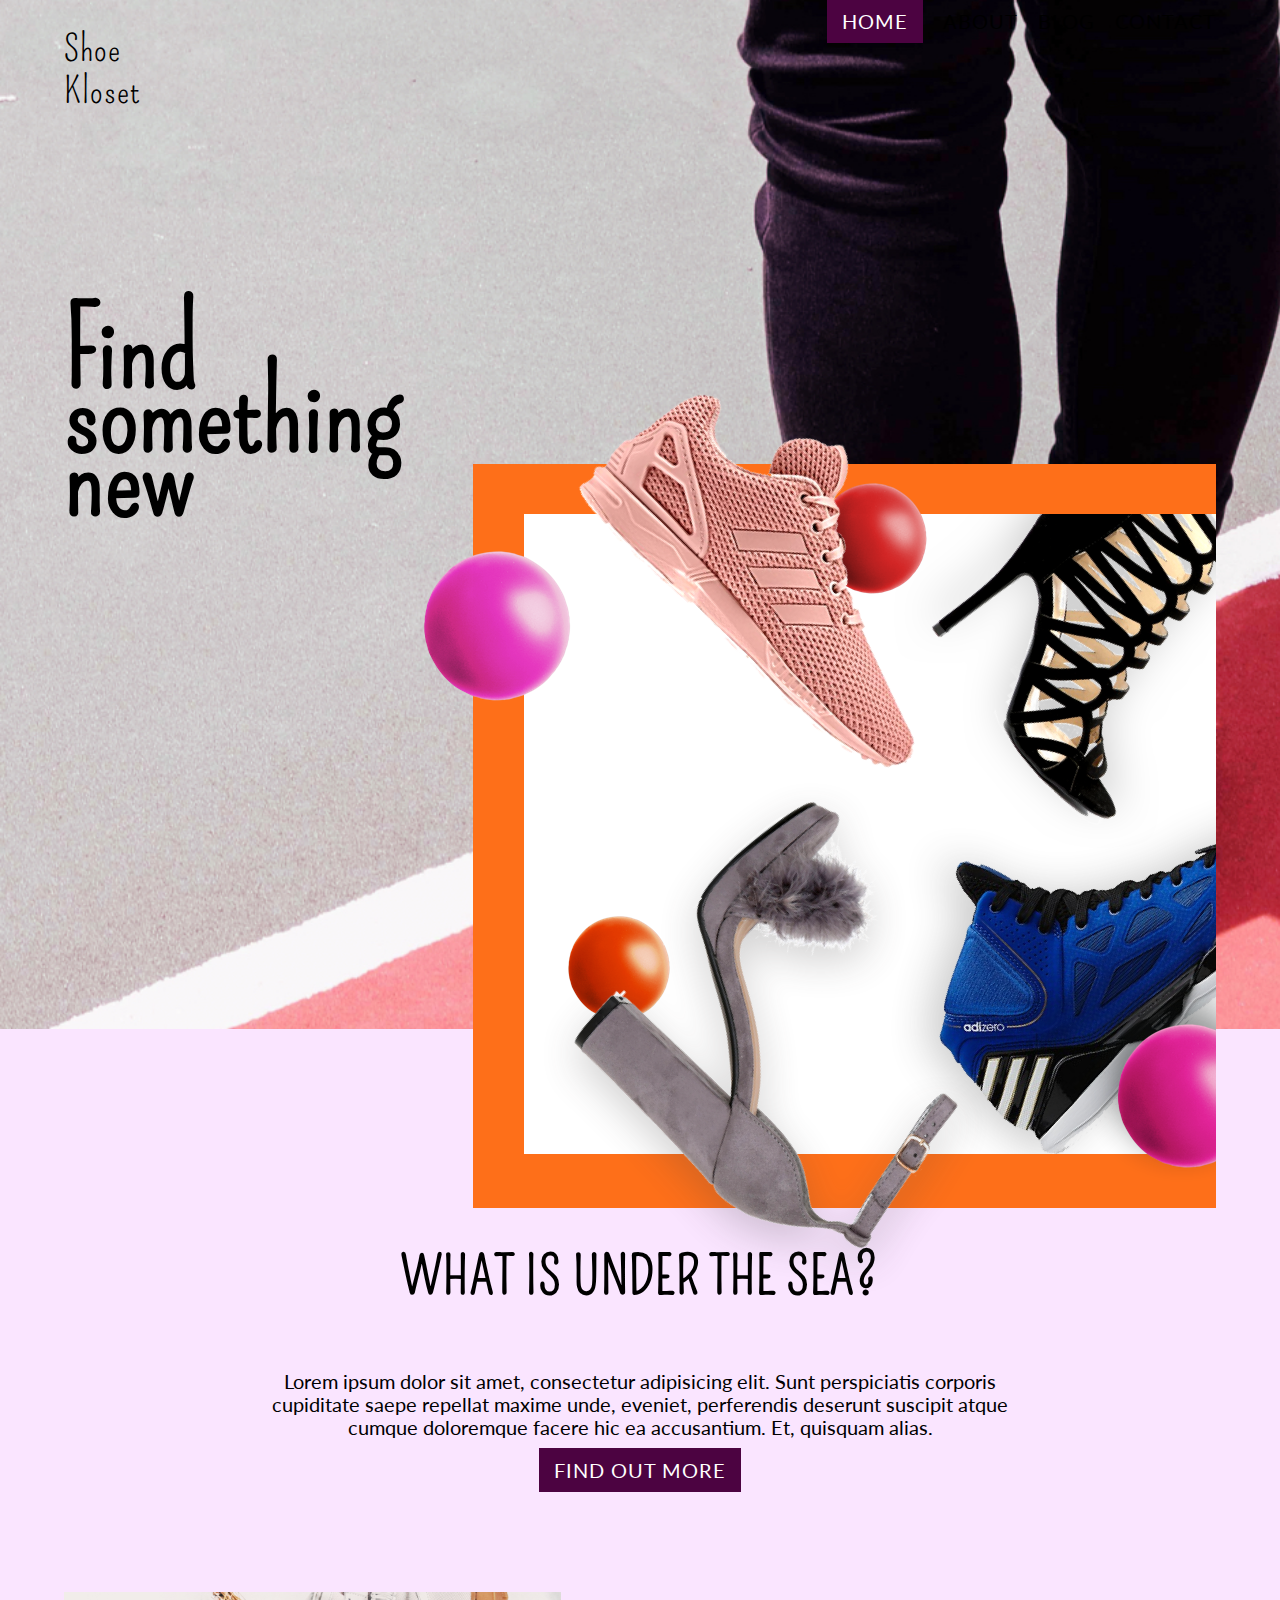
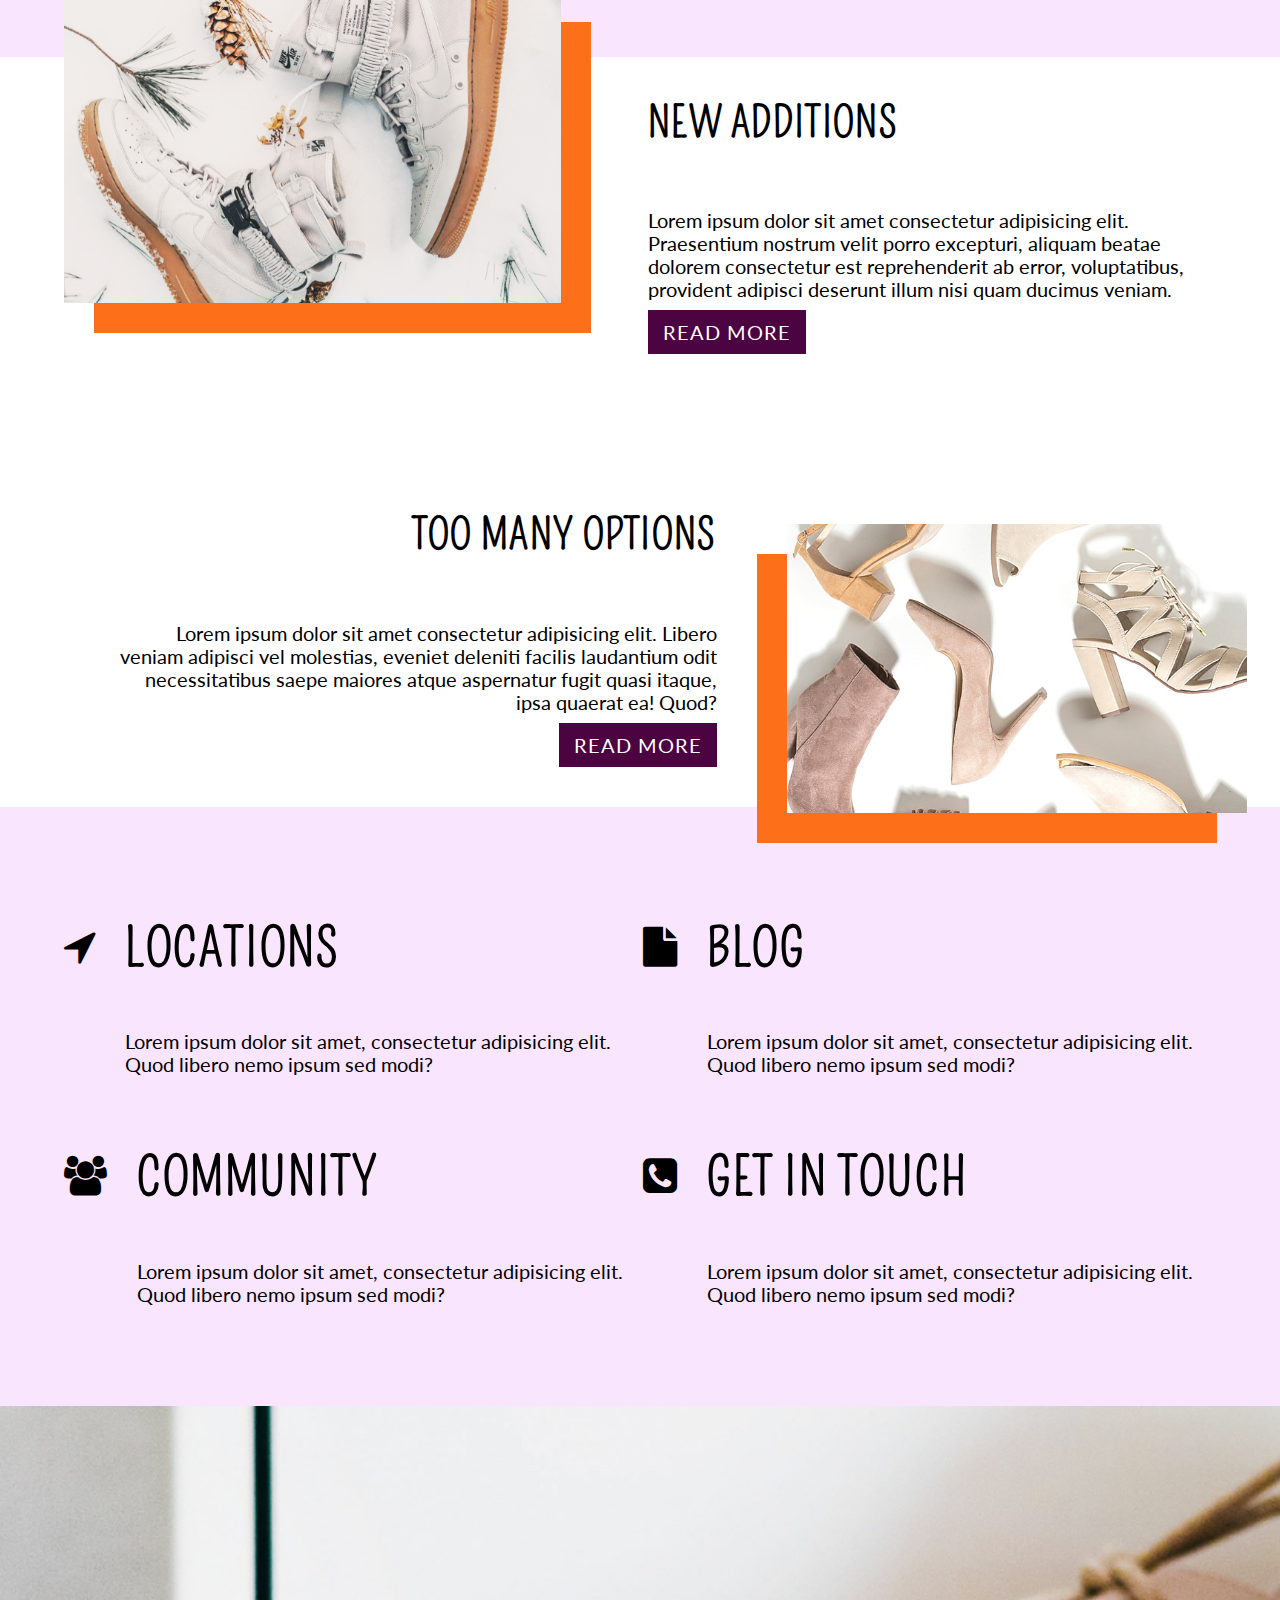
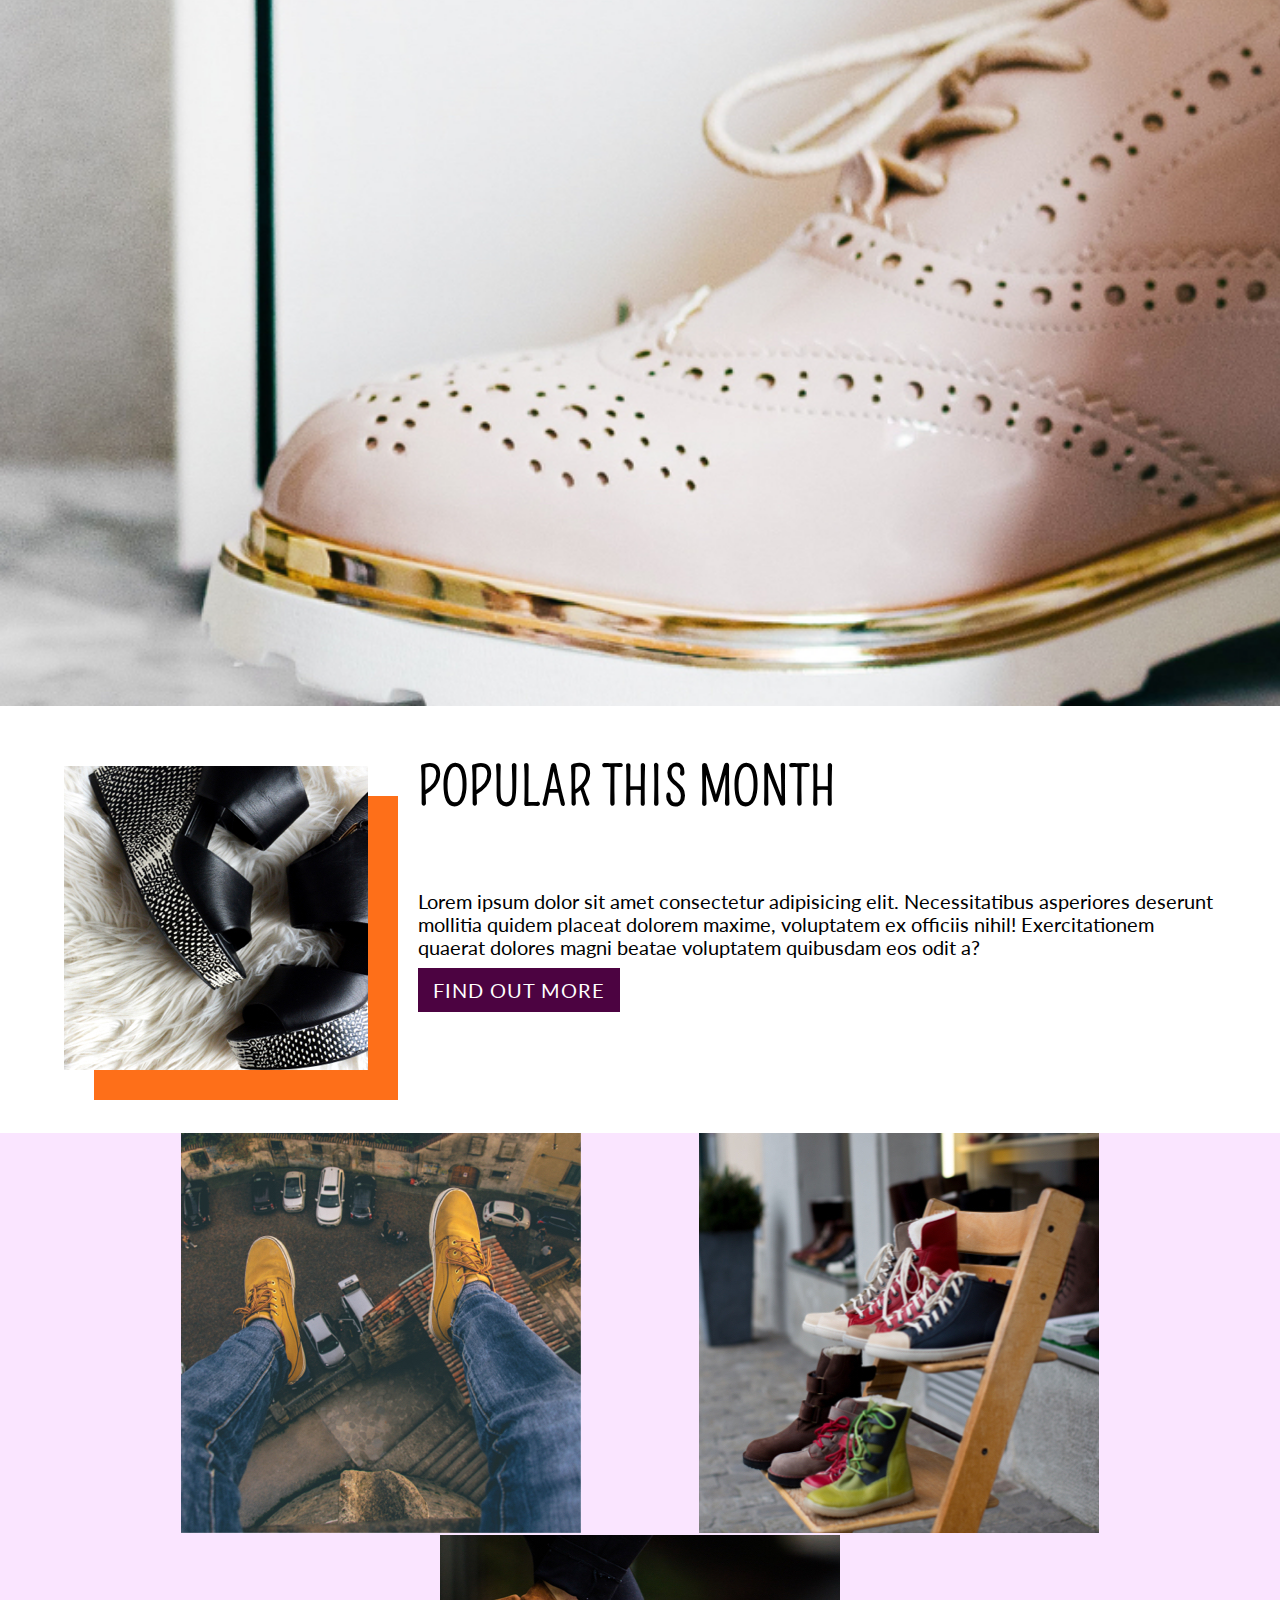
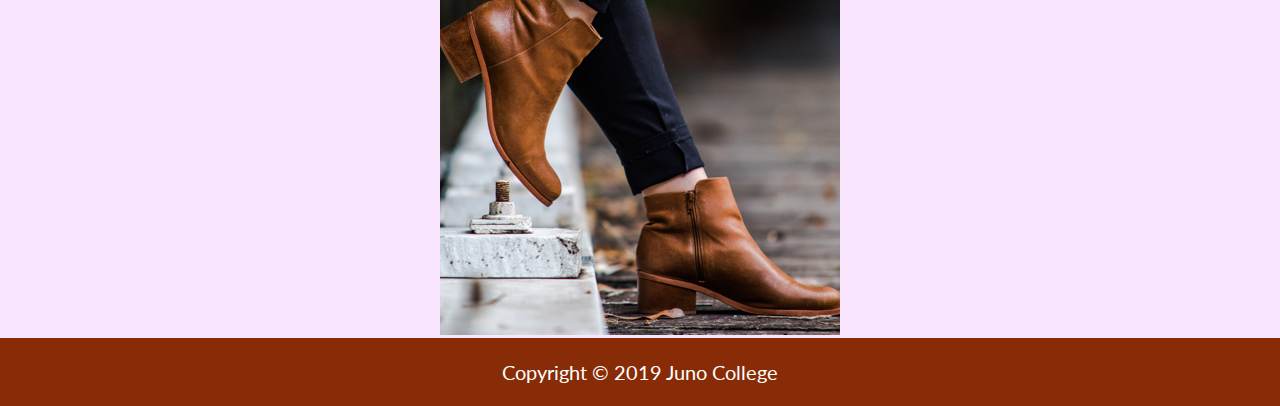
==== commit 5ce29d63: "mobile CSS complete, final upload" ====
--- a/index.html
+++ b/index.html
@@ -5,6 +5,7 @@
         <meta http-equiv="X-UA-Compatible" content="IE=edge">
         <meta name="viewport" content="width=device-width, initial-scale=1.0">
         <title>Shoe Kloset</title>
+        <link rel="stylesheet" href="https://cdnjs.cloudflare.com/ajax/libs/font-awesome/4.7.0/css/font-awesome.min.css">
         <link rel="stylesheet" href="./styles/styles.css">
         <link rel="preconnect" href="https://fonts.googleapis.com">
 <link rel="preconnect" href="https://fonts.gstatic.com" crossorigin>
@@ -65,26 +66,42 @@
             <div class="wrapper flexContainerRow">
                 <div class ="middleLinksInnerRow">
                     <div class="middleLinksBox">
-                        <!-- add icons -->
-                        <h3 class="h2">Locations</h3>
-                        <p>Lorem ipsum dolor sit amet, consectetur adipisicing elit. Quod libero nemo ipsum sed modi?</p>
+                        <div class="middleLinksIcon">
+                            <i class="fa fa-location-arrow fa-4x" aria-hidden="true"></i>
+                        </div>
+                        <div class="middleLinksText">
+                            <h3 class="h2">Locations</h3>
+                            <p>Lorem ipsum dolor sit amet, consectetur adipisicing elit. Quod libero nemo ipsum sed modi?</p>
+                    </div>
                     </div>
                     <div class="middleLinksBox">
-                        <!-- add icons -->
-                        <h3 class="h2">Community</h3>
-                        <p>Lorem ipsum dolor sit amet, consectetur adipisicing elit. Quod libero nemo ipsum sed modi?</p>
+                        <div class="middleLinksIcon">
+                            <i class="fa fa-users fa-4x" aria-hidden="true"></i>
+                        </div>
+                        <div class="middleLinksText">
+                            <h3 class="h2">Community</h3>
+                            <p>Lorem ipsum dolor sit amet, consectetur adipisicing elit. Quod libero nemo ipsum sed modi?</p>
+                        </div>
                     </div>
                 </div>
                 <div class ="middleLinksInnerRow">
                     <div class="middleLinksBox">
-                        <!-- add icons -->
-                        <h3 class="h2">Blog</h3>
-                        <p>Lorem ipsum dolor sit amet, consectetur adipisicing elit. Quod libero nemo ipsum sed modi?</p>
+                        <div class="middleLinksIcon">
+                            <i class="fa fa-file fa-4x" aria-hidden="true"></i>
+                        </div>
+                        <div class="middleLinksText">
+                            <h3 class="h2">Blog</h3>
+                            <p>Lorem ipsum dolor sit amet, consectetur adipisicing elit. Quod libero nemo ipsum sed modi?</p>
+                        </div>
                     </div>
                     <div class="middleLinksBox">
-                        <!-- add icons -->
-                        <h3 class="h2">Get In Touch</h3>
-                        <p>Lorem ipsum dolor sit amet, consectetur adipisicing elit. Quod libero nemo ipsum sed modi?</p>
+                        <div class="middleLinksIcon">
+                            <i class="fa fa-phone-square fa-4x" aria-hidden="true"></i>
+                        </div>
+                        <div class="middleLinksText">
+                            <h3 class="h2">Get In Touch</h3>
+                            <p>Lorem ipsum dolor sit amet, consectetur adipisicing elit. Quod libero nemo ipsum sed modi?</p>
+                        </div>
                     </div>
                 </div>
             </div>
--- a/styles/styles.css
+++ b/styles/styles.css
@@ -254,10 +254,21 @@
 
 .middleLinks {
   background-color: #fae5ff;
+  padding: 60px 0 60px 0;
 }
 
 .middleLinksBox {
-  padding: 20px;
+  display: -webkit-box;
+  display: -ms-flexbox;
+  display: flex;
+  -webkit-box-orient: horizontal;
+  -webkit-box-direction: normal;
+      -ms-flex-direction: row;
+          flex-direction: row;
+}
+
+.middleLinksIcon {
+  padding: 60px 30px 0 0px;
 }
 
 .shoeBanner {
@@ -468,6 +479,133 @@
   text-transform: uppercase;
   font-family: "Lato", sans-serif;
   font-size: 2rem;
+}
+
+@media screen and (max-width: 650px) {
+  header {
+    background: none;
+    background-color: #fff;
+    min-height: 10vh;
+  }
+  .floatingBox1 {
+    display: none;
+  }
+  .h1Index {
+    font-family: "Pompiere", cursive;
+    font-size: 1rem;
+    line-height: 64px;
+  }
+  .tagLine {
+    display: none;
+  }
+  .floatingBox2 {
+    display: none;
+  }
+  header nav ul {
+    display: -webkit-box;
+    display: -ms-flexbox;
+    display: flex;
+    -webkit-box-orient: vertical;
+    -webkit-box-direction: normal;
+        -ms-flex-direction: column;
+            flex-direction: column;
+    position: relative;
+    top: 10px;
+    text-align: right;
+  }
+  li.onThisPage a {
+    padding: 0;
+  }
+  .button a {
+    font-size: 1rem;
+  }
+  .newAdditionsImage {
+    display: none;
+  }
+  .flexContainerRow {
+    display: -webkit-box;
+    display: -ms-flexbox;
+    display: flex;
+    -webkit-box-orient: vertical;
+    -webkit-box-direction: normal;
+        -ms-flex-direction: column;
+            flex-direction: column;
+  }
+  .underTheSea .wrapper.flexContainerCol {
+    padding: 25px;
+  }
+  .contactForm {
+    position: relative;
+    top: 100px;
+    -ms-flex-item-align: center;
+        align-self: center;
+  }
+  .manyOptionsImage {
+    display: none;
+  }
+  .manyOptionsText {
+    padding: 50px 50px 50px 50px;
+  }
+  .newAdditionsText {
+    padding: 0px 0px 75px 40px;
+  }
+  .shoeBanner {
+    display: none;
+  }
+  .monthlyFeatureImg {
+    display: none;
+  }
+  .blogHeader {
+    background: none;
+    background-color: #fff;
+    min-height: 10vh;
+  }
+  .tagLineBlog {
+    display: none;
+  }
+  .sideBar {
+    display: none;
+  }
+  .sidebarImage {
+    display: none;
+  }
+  .floatingBox2 {
+    display: none;
+  }
+  .blogText {
+    position: relative;
+    top: 10px;
+  }
+  .contactHeader {
+    background: none;
+    background-color: #fff;
+    min-height: 10vh;
+  }
+  .tagLineContact {
+    display: none;
+  }
+  button.submit {
+    font-size: 1rem;
+  }
+  button[type=submit] {
+    font-size: 1rem;
+  }
+}
+section.contactPage wrapper flexContainerRow {
+  display: -webkit-box;
+  display: -ms-flexbox;
+  display: flex;
+  -webkit-box-orient: vertical;
+  -webkit-box-direction: normal;
+      -ms-flex-direction: column;
+          flex-direction: column;
+  -webkit-box-align: start;
+      -ms-flex-align: start;
+          align-items: flex-start;
+}
+
+.contactForm {
+  max-width: 75vw;
 }
 
 html {
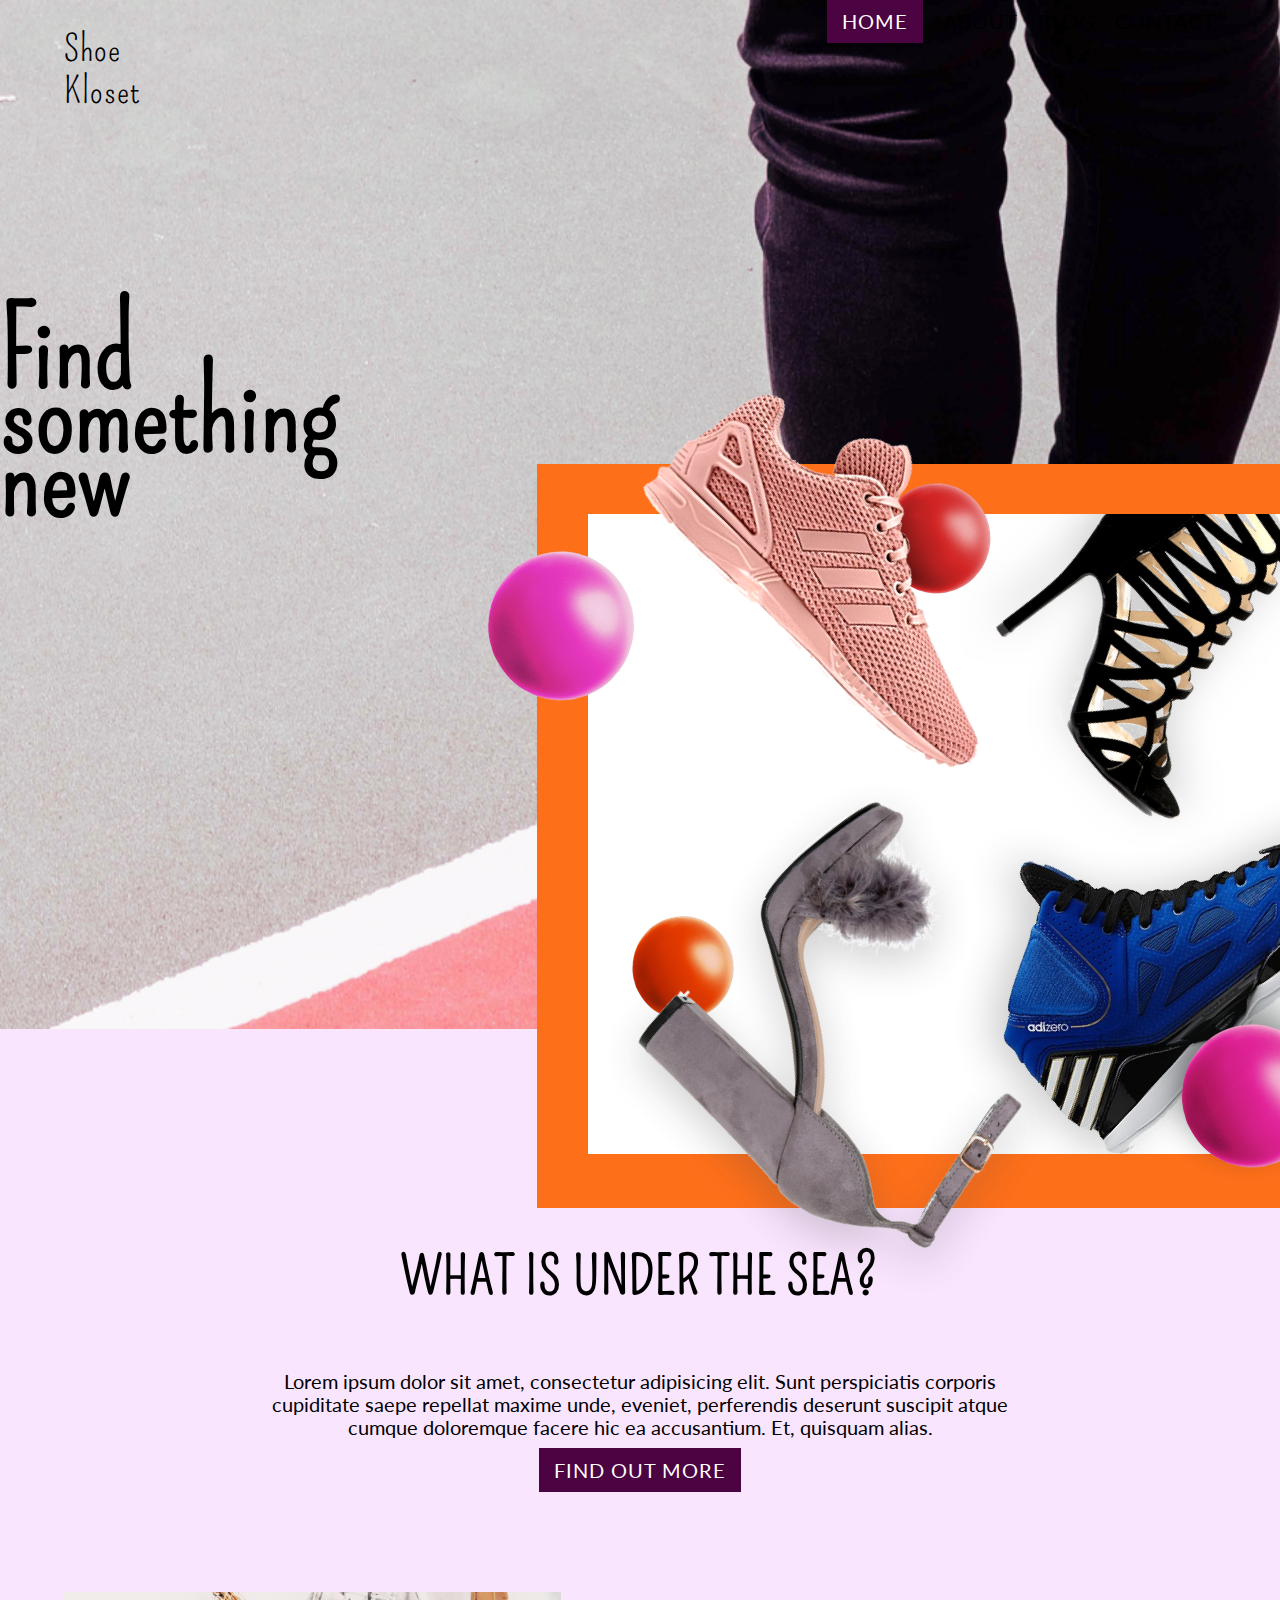
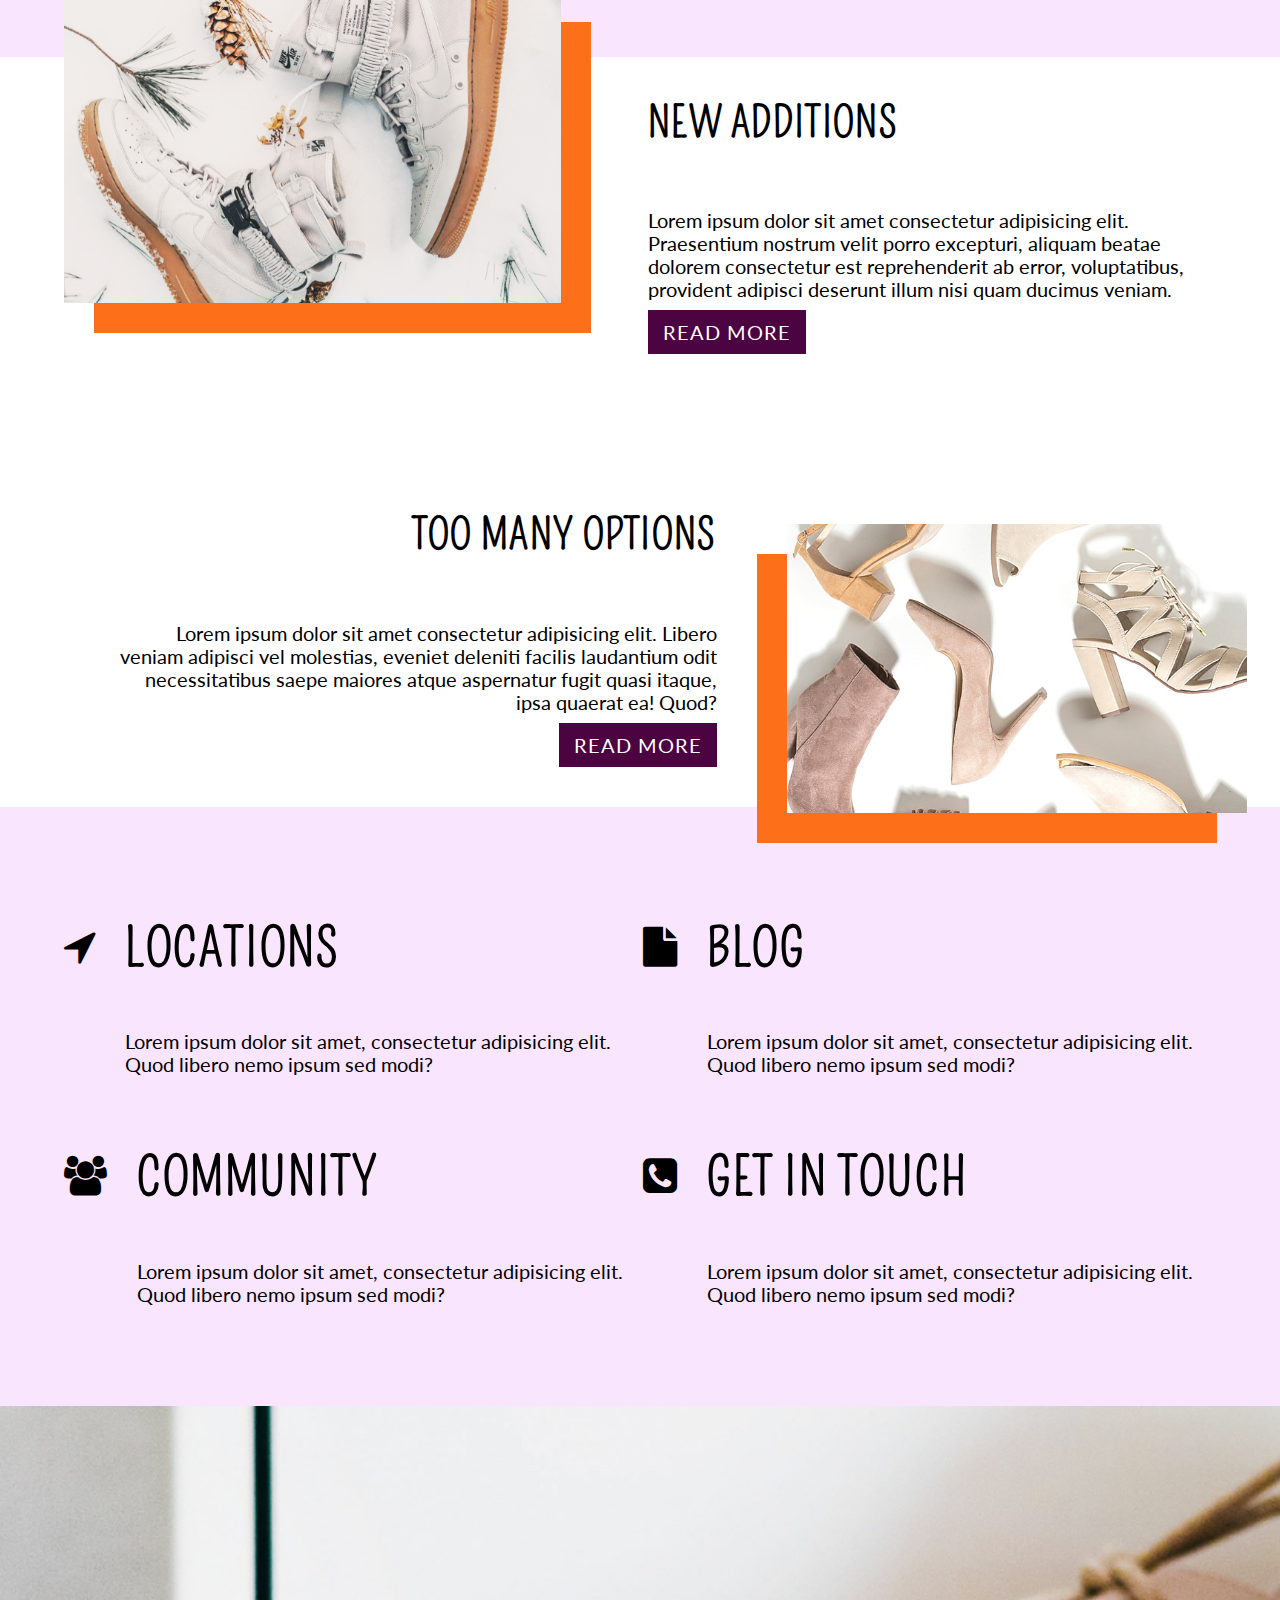
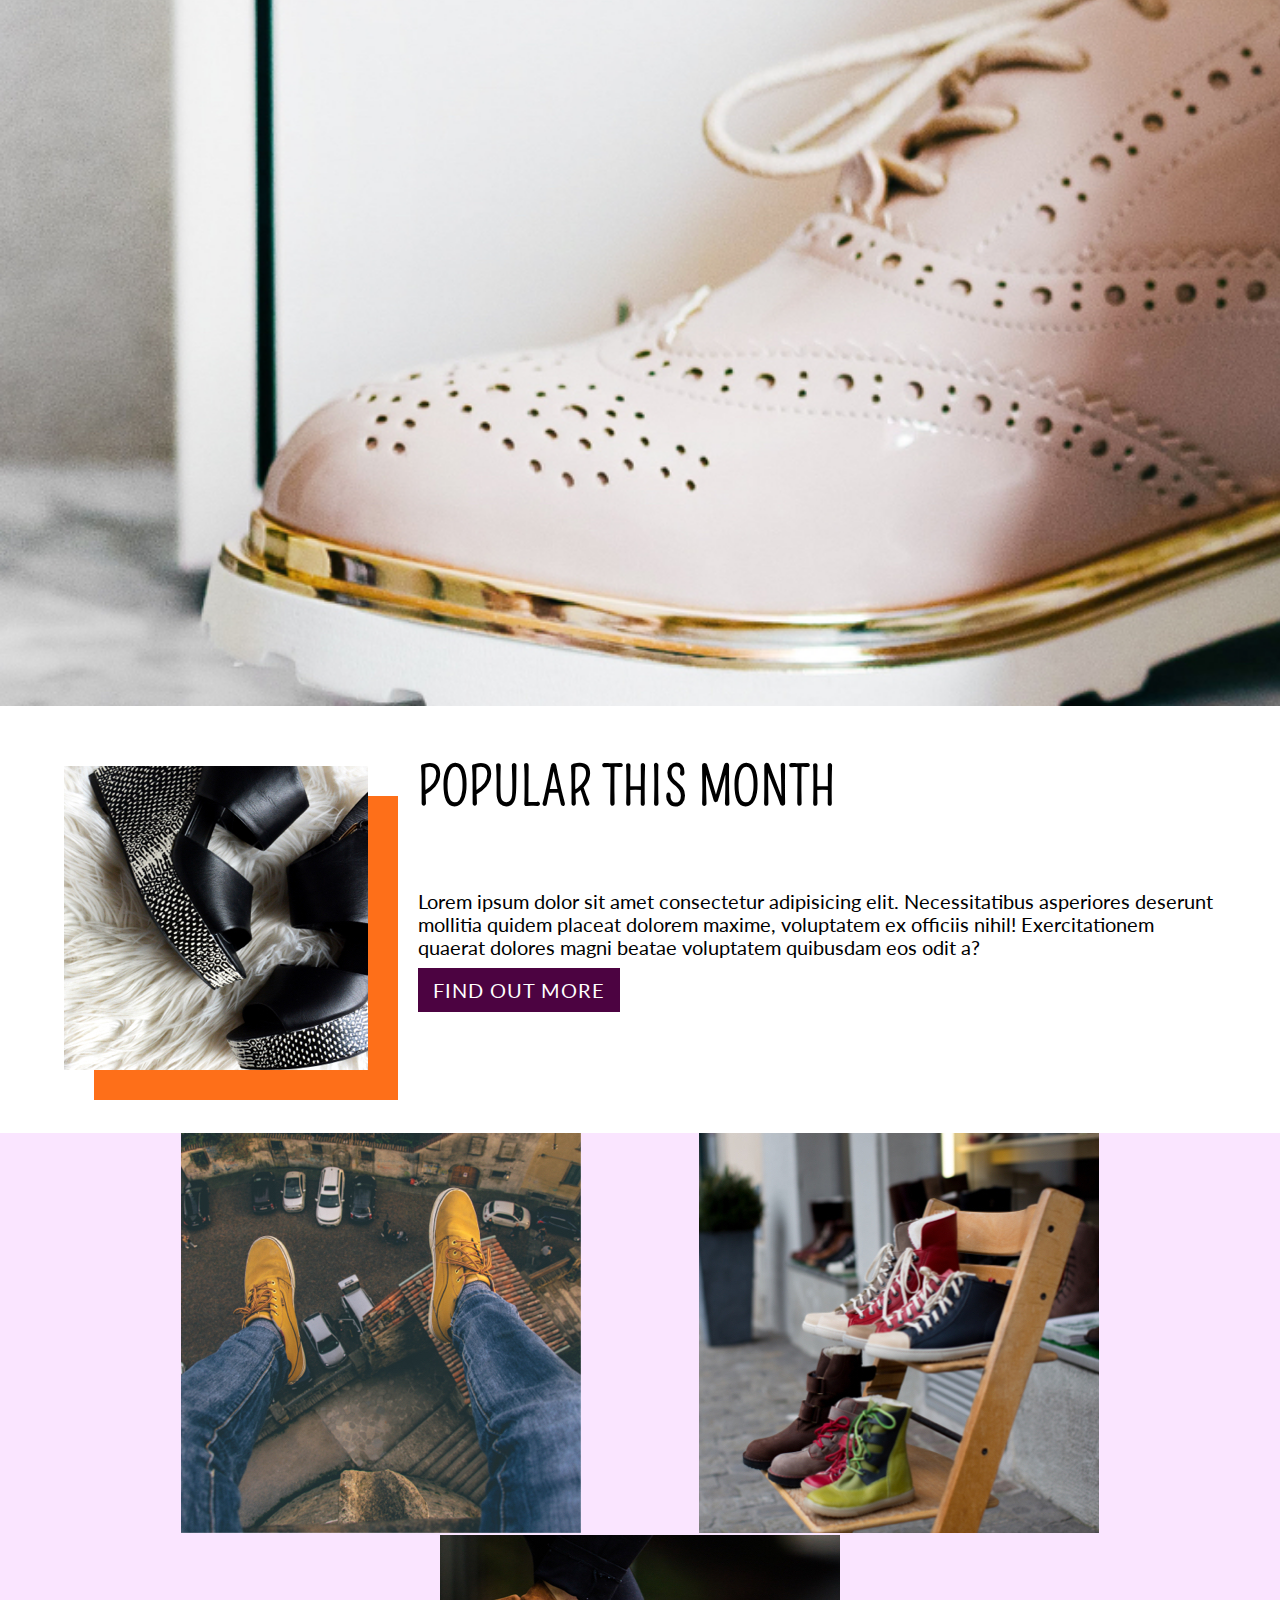
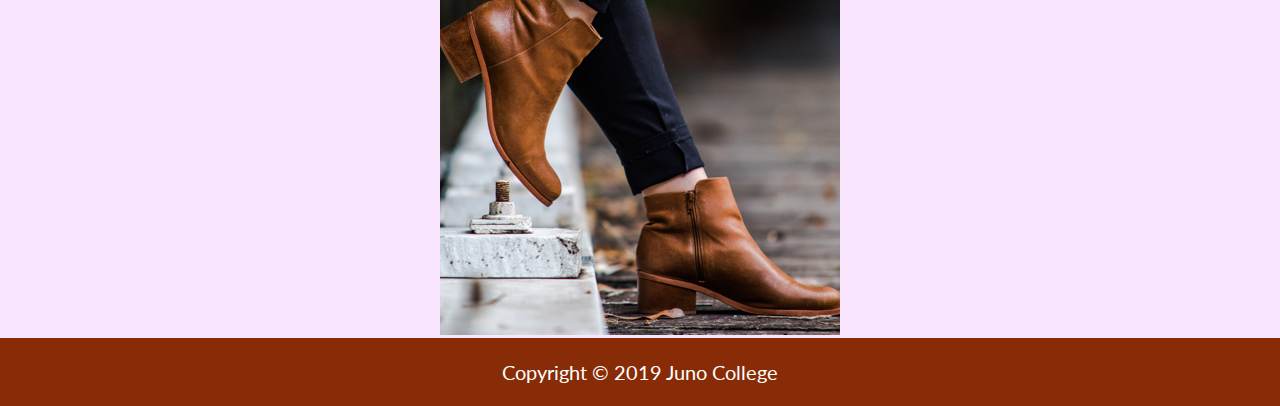
==== commit 058f14ef: "js mobile hamburger menu implemented" ====
--- a/index.html
+++ b/index.html
@@ -15,6 +15,18 @@
         <header>
             <div class="wrapper flexContainerCol">
                 <div class="topHeader">
+                    <div class="mobileMenu">
+                            <nav class="mobileMenuNav">
+                                <li class="mobileLink"><a href="./index.html">Home</a></li>
+                                <li class="mobileLink"><a href="#">About</a></li>
+                                <li class="mobileLink"><a href="./blog.html">Blog</a></li>
+                                <li class="mobileLink"><a href="./contact.html">Contact</a></li>
+                            </nav>
+                    </div>
+                    <button class="toggleButton">
+                                <i class="hamburgBox fa fa-bars fa-3x" aria-hidden="true"></i>
+                                <i class="closeX fa fa-times fa-3x" aria-hidden="true"></i>
+                    </button>
                     <div class="logoText"><p>Shoe</p><p>Kloset</p></div>
                     <nav>
                         <ul>
@@ -24,6 +36,7 @@
                             <li><a href="./contact.html">Contact</a></li>
                         </ul>
                     </nav>
+                </div>
                 </div>
                 <div class="botHeader">
                     <div class="tagLine"><h1 class="h1Index">Find something new</h1></div>
@@ -131,6 +144,8 @@
                 </ul>
             </div>
         </section>
+        <script src="./script.js">
+        </script>
         <footer>
             <p>Copyright © 2019 Juno College</p>
         </footer>
--- a/styles/styles.css
+++ b/styles/styles.css
@@ -55,6 +55,14 @@
   -webkit-box-pack: justify;
       -ms-flex-pack: justify;
           justify-content: space-between;
+}
+
+.mobileMenu {
+  display: none;
+}
+
+.toggleButton {
+  display: none;
 }
 
 header nav ul {
@@ -502,16 +510,51 @@
     display: none;
   }
   header nav ul {
-    display: -webkit-box;
-    display: -ms-flexbox;
-    display: flex;
-    -webkit-box-orient: vertical;
-    -webkit-box-direction: normal;
-        -ms-flex-direction: column;
-            flex-direction: column;
+    display: none;
+  }
+  .mobileMenu {
+    display: block;
+    position: fixed;
+    background: #4c0341;
+    opacity: 0.9;
+    padding-top: 4rem;
+    -webkit-transform: translateY(-100%);
+            transform: translateY(-100%);
+    top: 0;
+    left: 0;
+    right: 0;
+    bottom: 0;
+    z-index: 10;
+  }
+  .mobileMenuNav {
     position: relative;
-    top: 10px;
-    text-align: right;
+    top: 50%;
+    left: 50%;
+    -webkit-transform: translate(-50%, -50%);
+            transform: translate(-50%, -50%);
+  }
+  .mobileLink a {
+    color: #fff;
+    font-size: 4rem;
+  }
+  .menuDrop {
+    -webkit-transform: translateY(0);
+            transform: translateY(0);
+  }
+  .toggleButton {
+    display: block;
+    position: fixed;
+    z-index: 100;
+    top: 1rem;
+    right: 1rem;
+    padding: 4px;
+    border: black solid 2px;
+    border-radius: 10px;
+    background: white;
+    cursor: pointer;
+  }
+  .closeX {
+    display: none;
   }
   li.onThisPage a {
     padding: 0;
@@ -590,24 +633,22 @@
   button[type=submit] {
     font-size: 1rem;
   }
-}
-section.contactPage wrapper flexContainerRow {
-  display: -webkit-box;
-  display: -ms-flexbox;
-  display: flex;
-  -webkit-box-orient: vertical;
-  -webkit-box-direction: normal;
-      -ms-flex-direction: column;
-          flex-direction: column;
-  -webkit-box-align: start;
-      -ms-flex-align: start;
-          align-items: flex-start;
-}
-
-.contactForm {
-  max-width: 75vw;
-}
-
+  section.contactPage wrapper flexContainerRow {
+    display: -webkit-box;
+    display: -ms-flexbox;
+    display: flex;
+    -webkit-box-orient: vertical;
+    -webkit-box-direction: normal;
+        -ms-flex-direction: column;
+            flex-direction: column;
+    -webkit-box-align: start;
+        -ms-flex-align: start;
+            align-items: flex-start;
+  }
+  .contactForm {
+    max-width: 75vw;
+  }
+}
 html {
   line-height: 1.15;
   -ms-text-size-adjust: 100%;
